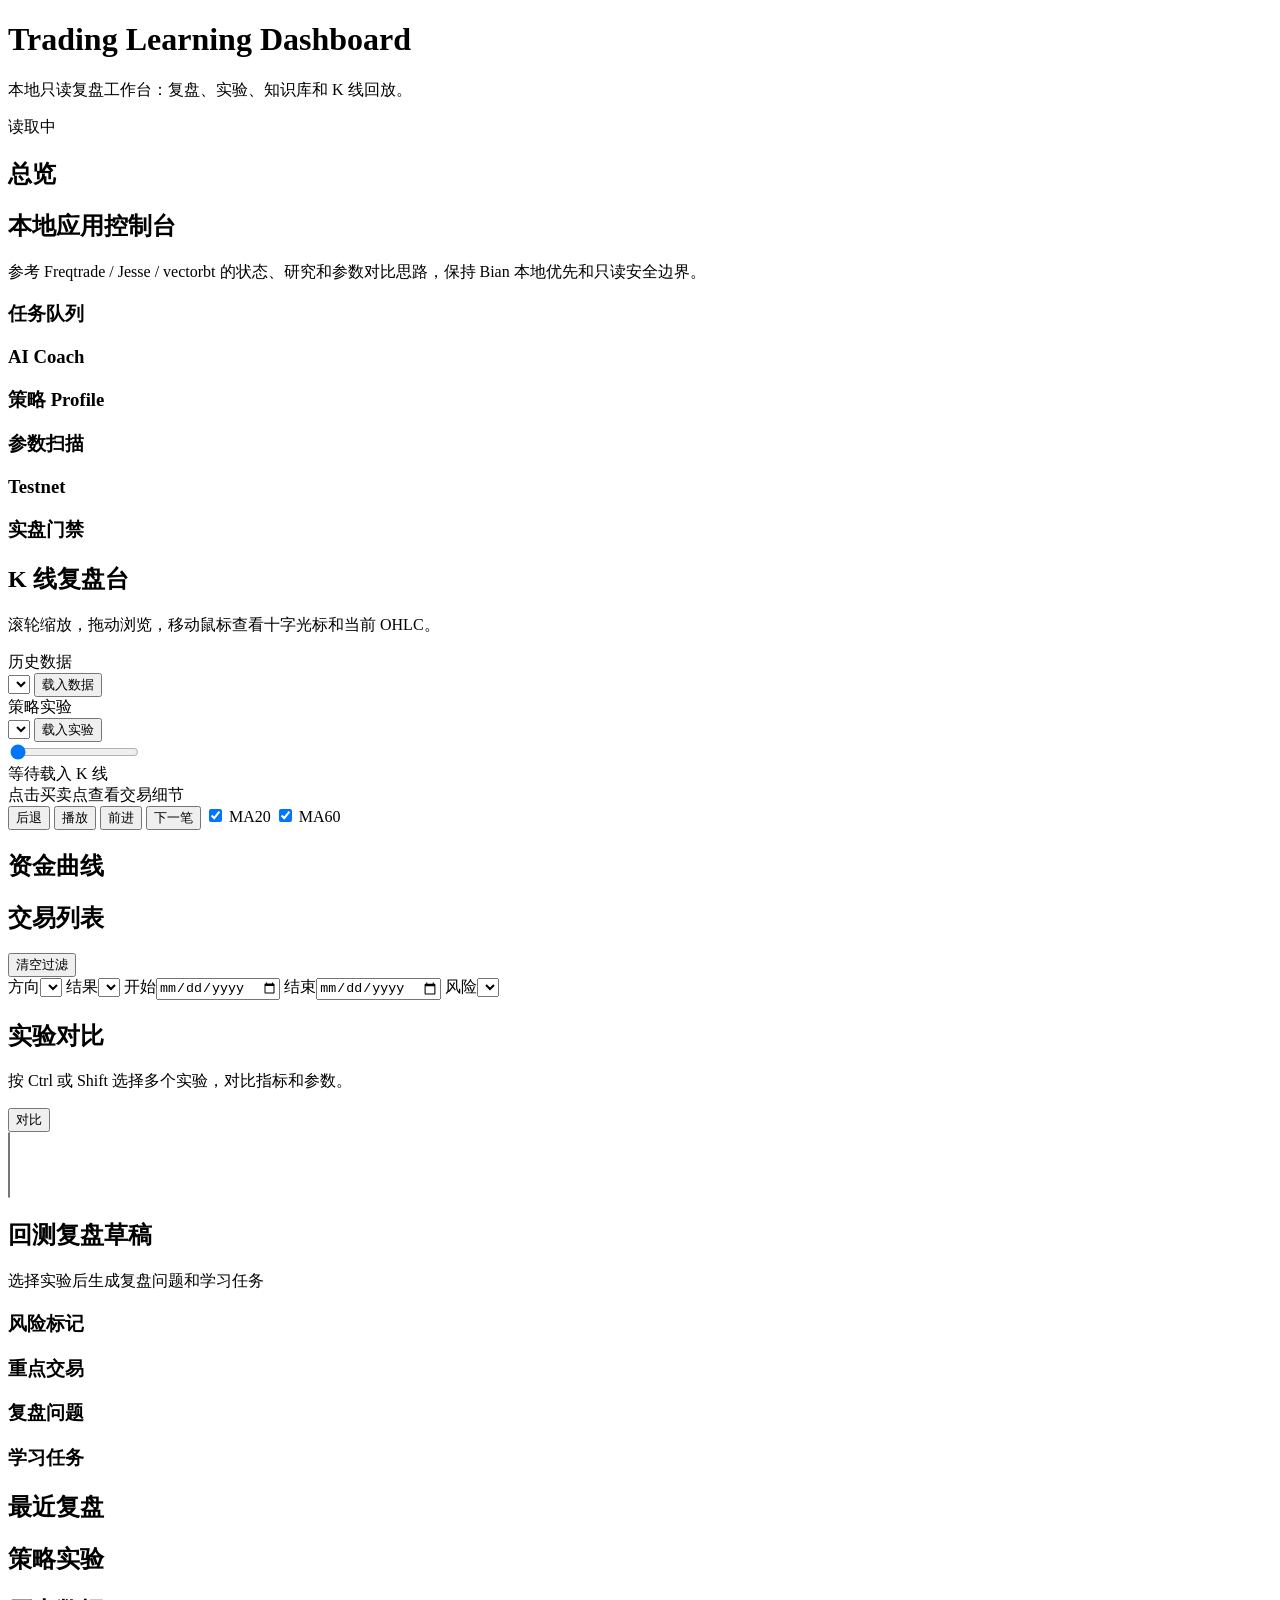
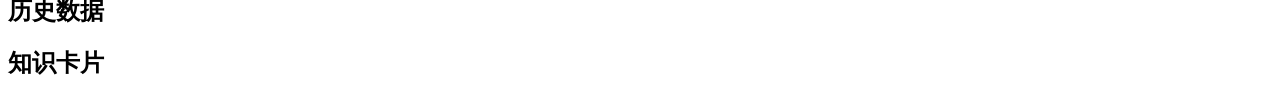
==== src/trading_learning/dashboard/static/index.html @ 960a60dc "feat: add local application console" ====
<!doctype html>
<html lang="zh-CN">
  <head>
    <meta charset="utf-8" />
    <meta name="viewport" content="width=device-width, initial-scale=1" />
    <title>Trading Learning Dashboard</title>
    <link rel="stylesheet" href="/static/styles.css" />
  </head>
  <body>
    <header class="topbar">
      <div>
        <h1>Trading Learning Dashboard</h1>
        <p>&#26412;&#22320;&#21482;&#35835;&#22797;&#30424;&#24037;&#20316;&#21488;&#65306;&#22797;&#30424;&#12289;&#23454;&#39564;&#12289;&#30693;&#35782;&#24211;&#21644; K &#32447;&#22238;&#25918;&#12290;</p>
      </div>
      <div class="status" id="connectionStatus">&#35835;&#21462;&#20013;</div>
    </header>

    <main class="layout">
      <section class="panel overview">
        <h2>&#24635;&#35272;</h2>
        <div class="metrics" id="metrics"></div>
      </section>

      <section class="panel local-console">
        <div class="panel-header">
          <div>
            <h2>&#26412;&#22320;&#24212;&#29992;&#25511;&#21046;&#21488;</h2>
            <p class="hint">&#21442;&#32771; Freqtrade / Jesse / vectorbt &#30340;&#29366;&#24577;&#12289;&#30740;&#31350;&#21644;&#21442;&#25968;&#23545;&#27604;&#24605;&#36335;&#65292;&#20445;&#25345; Bian &#26412;&#22320;&#20248;&#20808;&#21644;&#21482;&#35835;&#23433;&#20840;&#36793;&#30028;&#12290;</p>
          </div>
        </div>
        <div class="metrics console-metrics" id="consoleMetrics"></div>
        <div class="console-grid">
          <section class="console-box">
            <h3>&#20219;&#21153;&#38431;&#21015;</h3>
            <div class="list compact-list" id="taskQueueList"></div>
          </section>
          <section class="console-box">
            <h3>AI Coach</h3>
            <div class="list compact-list" id="coachProposalList"></div>
          </section>
          <section class="console-box">
            <h3>&#31574;&#30053; Profile</h3>
            <div class="list compact-list" id="strategyProfileList"></div>
          </section>
          <section class="console-box">
            <h3>&#21442;&#25968;&#25195;&#25551;</h3>
            <div class="list compact-list" id="sweepList"></div>
          </section>
          <section class="console-box">
            <h3>Testnet</h3>
            <div class="list compact-list" id="testnetOrderList"></div>
          </section>
          <section class="console-box">
            <h3>&#23454;&#30424;&#38376;&#31105;</h3>
            <div id="productionGatePanel" class="info-box"></div>
          </section>
        </div>
      </section>

      <section class="panel replay">
        <div class="panel-header replay-header">
          <div>
            <h2>K &#32447;&#22797;&#30424;&#21488;</h2>
            <p class="hint">&#28378;&#36718;&#32553;&#25918;&#65292;&#25302;&#21160;&#27983;&#35272;&#65292;&#31227;&#21160;&#40736;&#26631;&#26597;&#30475;&#21313;&#23383;&#20809;&#26631;&#21644;&#24403;&#21069; OHLC&#12290;</p>
          </div>
        </div>

        <div class="source-grid">
          <div class="source-control">
            <span>&#21382;&#21490;&#25968;&#25454;</span>
            <div class="controls">
              <select id="datasetSelect"></select>
              <button id="loadDataset" type="button">&#36733;&#20837;&#25968;&#25454;</button>
            </div>
          </div>
          <div class="source-control">
            <span>&#31574;&#30053;&#23454;&#39564;</span>
            <div class="controls">
              <select id="experimentSelect"></select>
              <button id="loadReplay" type="button">&#36733;&#20837;&#23454;&#39564;</button>
            </div>
          </div>
        </div>

        <div class="replay-workspace">
          <div class="chart-stack">
            <div id="klineChart" class="chart-panel"></div>
            <div id="volumeChart" class="volume-panel"></div>
            <div class="timeline-row">
              <input id="replayRange" type="range" min="0" max="0" value="0" />
            </div>
          </div>
          <aside class="inspector">
            <div id="ohlcPanel" class="info-box">&#31561;&#24453;&#36733;&#20837; K &#32447;</div>
            <div id="tradeDetail" class="info-box">&#28857;&#20987;&#20080;&#21334;&#28857;&#26597;&#30475;&#20132;&#26131;&#32454;&#33410;</div>
          </aside>
        </div>

        <div class="replay-toolbar">
          <button id="stepBack" type="button">&#21518;&#36864;</button>
          <button id="playPause" type="button">&#25773;&#25918;</button>
          <button id="stepForward" type="button">&#21069;&#36827;</button>
          <button id="nextTrade" type="button">&#19979;&#19968;&#31508;</button>
          <label><input id="toggleMa20" type="checkbox" checked /> MA20</label>
          <label><input id="toggleMa60" type="checkbox" checked /> MA60</label>
        </div>

        <div id="reportMetrics" class="metrics report-metrics"></div>
        <div class="report-grid">
          <div>
            <h2>&#36164;&#37329;&#26354;&#32447;</h2>
            <div id="equityChart" class="equity-panel"></div>
          </div>
          <div>
            <div class="table-heading">
              <h2>&#20132;&#26131;&#21015;&#34920;</h2>
              <button id="clearTradeFilters" type="button">&#28165;&#31354;&#36807;&#28388;</button>
            </div>
            <div class="trade-filters">
              <label><span>&#26041;&#21521;</span><select id="tradeSideFilter"></select></label>
              <label><span>&#32467;&#26524;</span><select id="tradeResultFilter"></select></label>
              <label><span>&#24320;&#22987;</span><input id="tradeStartFilter" type="date" /></label>
              <label><span>&#32467;&#26463;</span><input id="tradeEndFilter" type="date" /></label>
              <label><span>&#39118;&#38505;</span><select id="tradeRiskFilter"></select></label>
            </div>
            <table id="tradeTable" class="trade-table"></table>
          </div>
        </div>

        <div class="comparison-panel">
          <div class="table-heading">
            <div>
              <h2>&#23454;&#39564;&#23545;&#27604;</h2>
              <p class="hint">&#25353; Ctrl &#25110; Shift &#36873;&#25321;&#22810;&#20010;&#23454;&#39564;&#65292;&#23545;&#27604;&#25351;&#26631;&#21644;&#21442;&#25968;&#12290;</p>
            </div>
            <button id="loadComparison" type="button">&#23545;&#27604;</button>
          </div>
          <select id="comparisonSelect" multiple size="4"></select>
          <table id="comparisonTable" class="comparison-table"></table>
        </div>

        <div class="review-draft">
          <div class="review-heading">
            <div>
              <h2>&#22238;&#27979;&#22797;&#30424;&#33609;&#31295;</h2>
              <p id="experimentReviewStatus" class="hint">&#36873;&#25321;&#23454;&#39564;&#21518;&#29983;&#25104;&#22797;&#30424;&#38382;&#39064;&#21644;&#23398;&#20064;&#20219;&#21153;</p>
            </div>
          </div>
          <div id="reviewSummary" class="review-summary"></div>
          <div class="review-grid">
            <section class="review-box">
              <h3>&#39118;&#38505;&#26631;&#35760;</h3>
              <div id="reviewRiskFlags" class="review-list"></div>
            </section>
            <section class="review-box">
              <h3>&#37325;&#28857;&#20132;&#26131;</h3>
              <div id="reviewFocusTrades" class="review-list"></div>
            </section>
            <section class="review-box">
              <h3>&#22797;&#30424;&#38382;&#39064;</h3>
              <div id="reviewQuestions" class="review-list"></div>
            </section>
            <section class="review-box">
              <h3>&#23398;&#20064;&#20219;&#21153;</h3>
              <div id="reviewLearningTasks" class="review-list"></div>
            </section>
          </div>
        </div>
      </section>

      <section class="panel">
        <h2>&#26368;&#36817;&#22797;&#30424;</h2>
        <div class="list" id="reviewList"></div>
      </section>

      <section class="panel">
        <h2>&#31574;&#30053;&#23454;&#39564;</h2>
        <div class="list" id="experimentList"></div>
      </section>

      <section class="panel knowledge">
        <h2>&#21382;&#21490;&#25968;&#25454;</h2>
        <div class="list" id="datasetList"></div>
      </section>

      <section class="panel knowledge">
        <h2>&#30693;&#35782;&#21345;&#29255;</h2>
        <div class="list" id="knowledgeList"></div>
      </section>
    </main>

    <script src="/static/vendor/lightweight-charts.standalone.production.js"></script>
    <script src="/static/app.js"></script>
  </body>
</html>
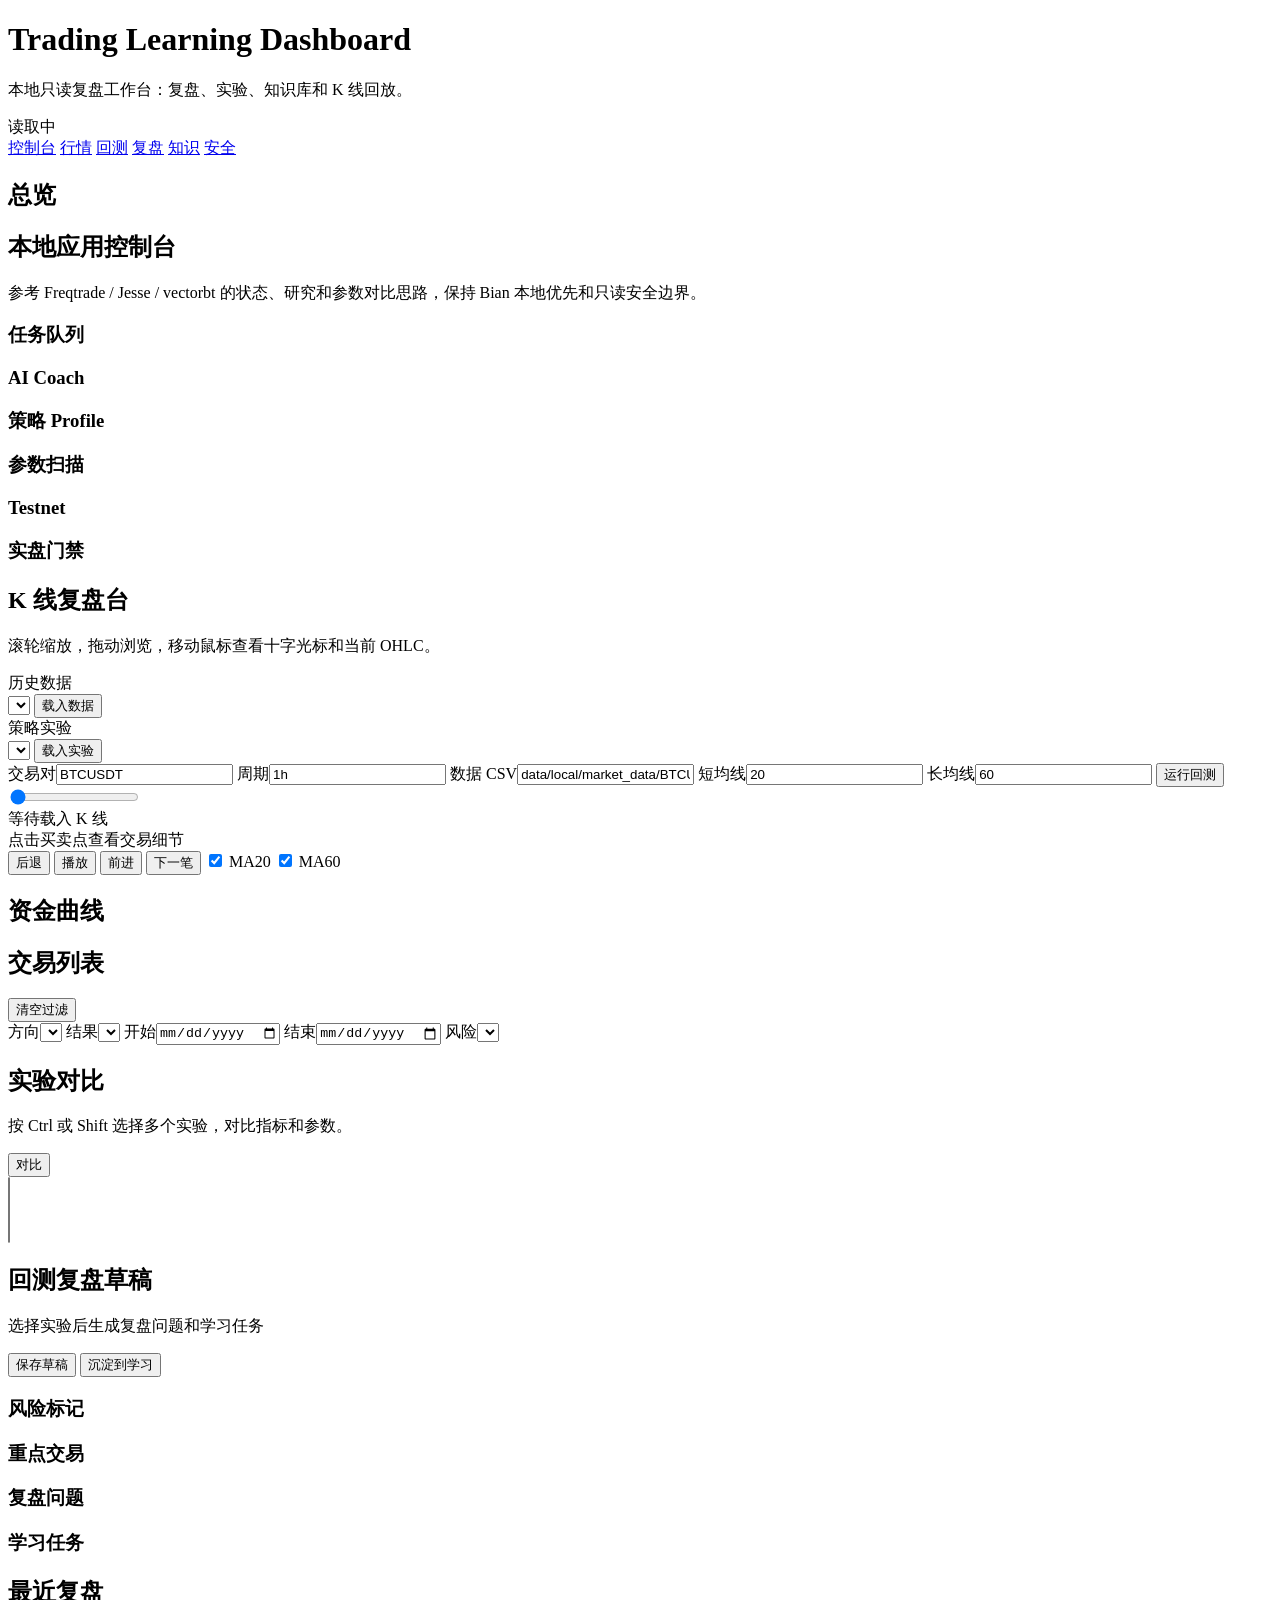
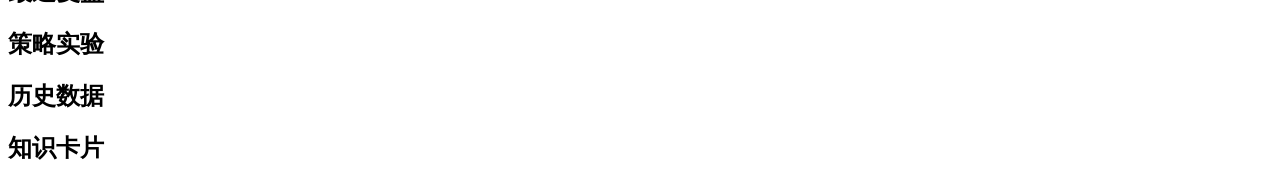
==== commit 60da5ff9: "feat: productize local quant workstation" ====
--- a/src/trading_learning/dashboard/static/index.html
+++ b/src/trading_learning/dashboard/static/index.html
@@ -14,14 +14,23 @@
       </div>
       <div class="status" id="connectionStatus">&#35835;&#21462;&#20013;</div>
     </header>
+    <nav class="app-nav" id="appNav">
+      <a href="#consoleSection">&#25511;&#21046;&#21488;</a>
+      <a href="#dataSection">&#34892;&#24773;</a>
+      <a href="#backtestSection">&#22238;&#27979;</a>
+      <a href="#reviewSection">&#22797;&#30424;</a>
+      <a href="#knowledgeSection">&#30693;&#35782;</a>
+      <a href="#safetySection">&#23433;&#20840;</a>
+    </nav>
 
     <main class="layout">
       <section class="panel overview">
         <h2>&#24635;&#35272;</h2>
         <div class="metrics" id="metrics"></div>
-      </section>
-
-      <section class="panel local-console">
+        <div id="emptyStatePanel" class="empty-state"></div>
+      </section>
+
+      <section class="panel local-console" id="consoleSection">
         <div class="panel-header">
           <div>
             <h2>&#26412;&#22320;&#24212;&#29992;&#25511;&#21046;&#21488;</h2>
@@ -29,8 +38,10 @@
           </div>
         </div>
         <div class="metrics console-metrics" id="consoleMetrics"></div>
+        <div id="workspaceStatus" class="info-box"></div>
+        <div id="dailyCoachPlan" class="info-box"></div>
         <div class="console-grid">
-          <section class="console-box">
+          <section class="console-box" id="safetySection">
             <h3>&#20219;&#21153;&#38431;&#21015;</h3>
             <div class="list compact-list" id="taskQueueList"></div>
           </section>
@@ -57,7 +68,7 @@
         </div>
       </section>
 
-      <section class="panel replay">
+      <section class="panel replay" id="backtestSection">
         <div class="panel-header replay-header">
           <div>
             <h2>K &#32447;&#22797;&#30424;&#21488;</h2>
@@ -65,7 +76,7 @@
           </div>
         </div>
 
-        <div class="source-grid">
+        <div class="source-grid" id="dataSection">
           <div class="source-control">
             <span>&#21382;&#21490;&#25968;&#25454;</span>
             <div class="controls">
@@ -81,6 +92,16 @@
             </div>
           </div>
         </div>
+
+        <form id="backtestForm" class="backtest-form">
+          <label><span>&#20132;&#26131;&#23545;</span><input id="backtestSymbol" value="BTCUSDT" /></label>
+          <label><span>&#21608;&#26399;</span><input id="backtestInterval" value="1h" /></label>
+          <label><span>&#25968;&#25454; CSV</span><input id="backtestCsv" value="data/local/market_data/BTCUSDT/BTCUSDT-1h.csv" /></label>
+          <label><span>&#30701;&#22343;&#32447;</span><input id="backtestShort" type="number" value="20" min="1" /></label>
+          <label><span>&#38271;&#22343;&#32447;</span><input id="backtestLong" type="number" value="60" min="2" /></label>
+          <button id="runBacktestAction" type="submit">&#36816;&#34892;&#22238;&#27979;</button>
+          <div id="backtestActionStatus" class="action-status"></div>
+        </form>
 
         <div class="replay-workspace">
           <div class="chart-stack">
@@ -145,6 +166,10 @@
               <h2>&#22238;&#27979;&#22797;&#30424;&#33609;&#31295;</h2>
               <p id="experimentReviewStatus" class="hint">&#36873;&#25321;&#23454;&#39564;&#21518;&#29983;&#25104;&#22797;&#30424;&#38382;&#39064;&#21644;&#23398;&#20064;&#20219;&#21153;</p>
             </div>
+            <div class="controls">
+              <button id="saveReviewDraftAction" type="button">&#20445;&#23384;&#33609;&#31295;</button>
+              <button id="commitReviewAction" type="button">&#27785;&#28096;&#21040;&#23398;&#20064;</button>
+            </div>
           </div>
           <div id="reviewSummary" class="review-summary"></div>
           <div class="review-grid">
@@ -168,7 +193,7 @@
         </div>
       </section>
 
-      <section class="panel">
+      <section class="panel" id="reviewSection">
         <h2>&#26368;&#36817;&#22797;&#30424;</h2>
         <div class="list" id="reviewList"></div>
       </section>
@@ -178,7 +203,7 @@
         <div class="list" id="experimentList"></div>
       </section>
 
-      <section class="panel knowledge">
+      <section class="panel knowledge" id="knowledgeSection">
         <h2>&#21382;&#21490;&#25968;&#25454;</h2>
         <div class="list" id="datasetList"></div>
       </section>
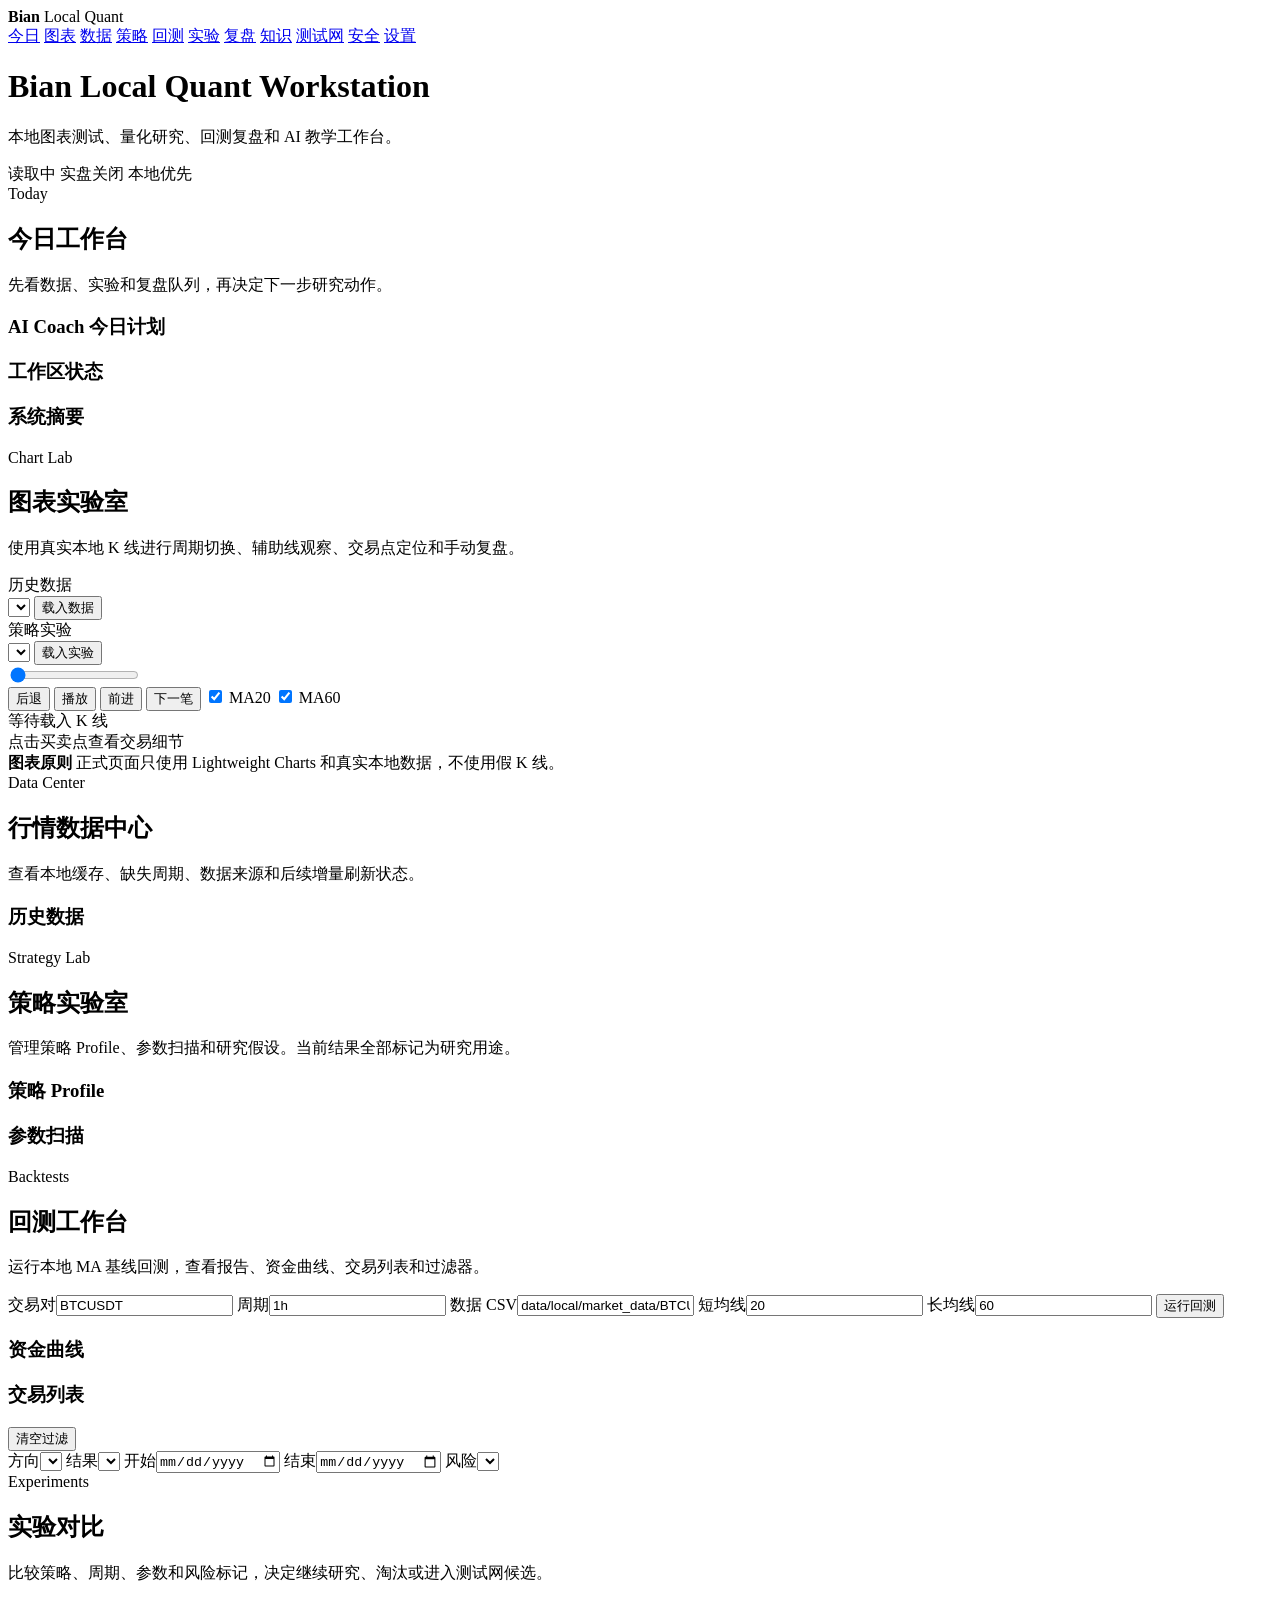
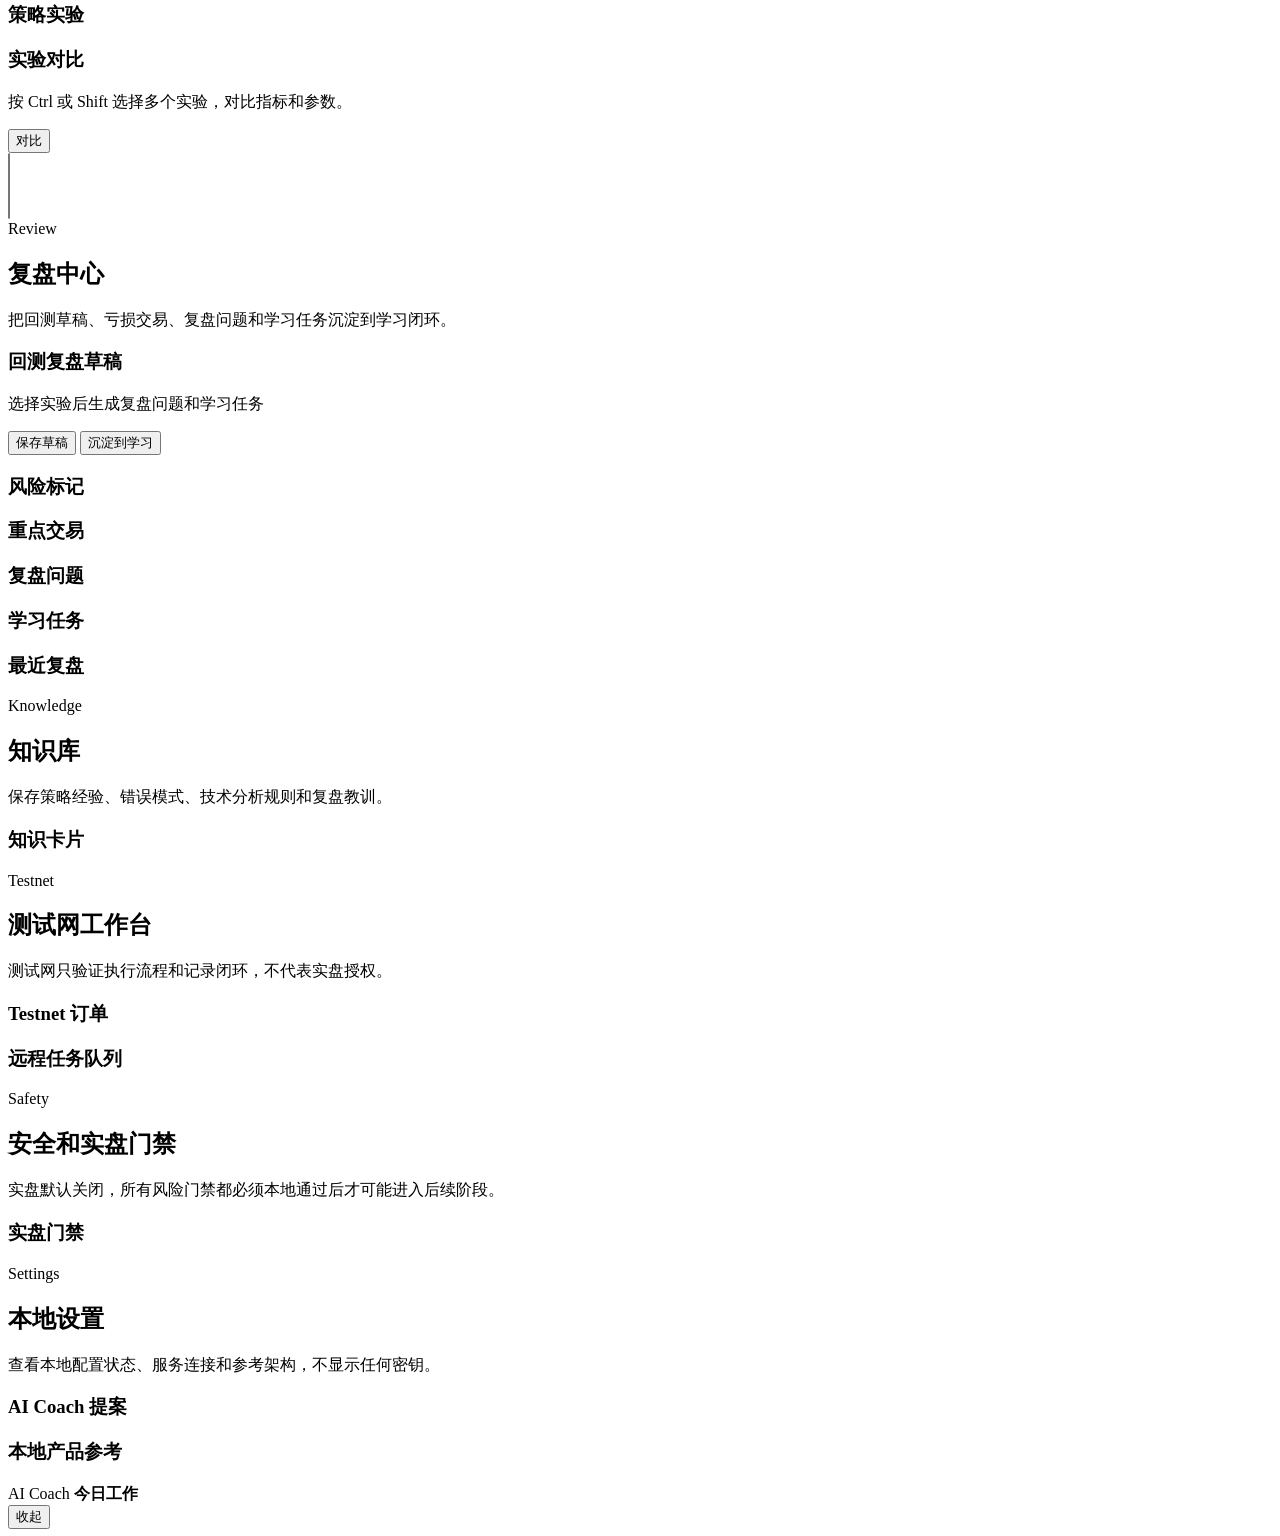
==== commit 90bd5dfd: "feat: add local quant workstation shell" ====
--- a/src/trading_learning/dashboard/static/index.html
+++ b/src/trading_learning/dashboard/static/index.html
@@ -3,216 +3,347 @@
   <head>
     <meta charset="utf-8" />
     <meta name="viewport" content="width=device-width, initial-scale=1" />
-    <title>Trading Learning Dashboard</title>
+    <title>Bian Local Quant Workstation</title>
     <link rel="stylesheet" href="/static/styles.css" />
   </head>
   <body>
-    <header class="topbar">
-      <div>
-        <h1>Trading Learning Dashboard</h1>
-        <p>&#26412;&#22320;&#21482;&#35835;&#22797;&#30424;&#24037;&#20316;&#21488;&#65306;&#22797;&#30424;&#12289;&#23454;&#39564;&#12289;&#30693;&#35782;&#24211;&#21644; K &#32447;&#22238;&#25918;&#12290;</p>
+    <div class="workstation-shell" id="workstationShell">
+      <aside class="side-rail" id="appNav" aria-label="主导航">
+        <div class="rail-brand">
+          <strong>Bian</strong>
+          <span>Local Quant</span>
+        </div>
+        <a href="#today" data-route="today">今日</a>
+        <a href="#chart" data-route="chart">图表</a>
+        <a href="#data" data-route="data">数据</a>
+        <a href="#strategy" data-route="strategy">策略</a>
+        <a href="#backtests" data-route="backtests">回测</a>
+        <a href="#experiments" data-route="experiments">实验</a>
+        <a href="#review" data-route="review">复盘</a>
+        <a href="#knowledge" data-route="knowledge">知识</a>
+        <a href="#testnet" data-route="testnet">测试网</a>
+        <a href="#safety" data-route="safety">安全</a>
+        <a href="#settings" data-route="settings">设置</a>
+      </aside>
+
+      <div class="app-frame">
+        <header class="topbar">
+          <div>
+            <h1>Bian Local Quant Workstation</h1>
+            <p>本地图表测试、量化研究、回测复盘和 AI 教学工作台。</p>
+          </div>
+          <div class="top-status">
+            <span id="connectionStatus" class="status-pill">读取中</span>
+            <span id="topSafetyStatus" class="status-pill danger">实盘关闭</span>
+            <span class="status-pill">本地优先</span>
+          </div>
+        </header>
+
+        <main class="workspace">
+          <section class="workspace-page today-page" id="pageToday" data-page="today">
+            <div class="page-heading">
+              <div>
+                <span class="eyebrow">Today</span>
+                <h2>今日工作台</h2>
+                <p>先看数据、实验和复盘队列，再决定下一步研究动作。</p>
+              </div>
+            </div>
+            <div class="metrics" id="metrics"></div>
+            <div id="emptyStatePanel" class="empty-state"></div>
+            <div class="today-grid">
+              <section class="panel">
+                <h3>AI Coach 今日计划</h3>
+                <div id="dailyCoachPlan" class="info-box"></div>
+              </section>
+              <section class="panel">
+                <h3>工作区状态</h3>
+                <div id="workspaceStatus" class="info-box"></div>
+              </section>
+              <section class="panel">
+                <h3>系统摘要</h3>
+                <div class="metrics console-metrics" id="consoleMetrics"></div>
+              </section>
+            </div>
+          </section>
+
+          <section class="workspace-page chart-page" id="pageChart" data-page="chart">
+            <div class="page-heading">
+              <div>
+                <span class="eyebrow">Chart Lab</span>
+                <h2>图表实验室</h2>
+                <p>使用真实本地 K 线进行周期切换、辅助线观察、交易点定位和手动复盘。</p>
+              </div>
+            </div>
+            <div class="source-grid" id="dataSection">
+              <div class="source-control">
+                <span>历史数据</span>
+                <div class="controls">
+                  <select id="datasetSelect"></select>
+                  <button id="loadDataset" type="button">载入数据</button>
+                </div>
+              </div>
+              <div class="source-control">
+                <span>策略实验</span>
+                <div class="controls">
+                  <select id="experimentSelect"></select>
+                  <button id="loadReplay" type="button">载入实验</button>
+                </div>
+              </div>
+            </div>
+            <div class="chart-lab-layout">
+              <div class="chart-stack">
+                <div id="klineChart" class="chart-panel"></div>
+                <div id="volumeChart" class="volume-panel"></div>
+                <div class="timeline-row">
+                  <input id="replayRange" type="range" min="0" max="0" value="0" />
+                </div>
+                <div class="replay-toolbar">
+                  <button id="stepBack" type="button">后退</button>
+                  <button id="playPause" type="button">播放</button>
+                  <button id="stepForward" type="button">前进</button>
+                  <button id="nextTrade" type="button">下一笔</button>
+                  <label><input id="toggleMa20" type="checkbox" checked /> MA20</label>
+                  <label><input id="toggleMa60" type="checkbox" checked /> MA60</label>
+                </div>
+              </div>
+              <aside class="inspector">
+                <div id="ohlcPanel" class="info-box">等待载入 K 线</div>
+                <div id="tradeDetail" class="info-box">点击买卖点查看交易细节</div>
+                <div class="info-box">
+                  <strong>图表原则</strong>
+                  <span>正式页面只使用 Lightweight Charts 和真实本地数据，不使用假 K 线。</span>
+                </div>
+              </aside>
+            </div>
+          </section>
+
+          <section class="workspace-page data-page" id="pageData" data-page="data">
+            <div class="page-heading">
+              <div>
+                <span class="eyebrow">Data Center</span>
+                <h2>行情数据中心</h2>
+                <p>查看本地缓存、缺失周期、数据来源和后续增量刷新状态。</p>
+              </div>
+            </div>
+            <section class="panel">
+              <h3>历史数据</h3>
+              <div class="list" id="datasetList"></div>
+            </section>
+          </section>
+
+          <section class="workspace-page strategy-page" id="pageStrategy" data-page="strategy">
+            <div class="page-heading">
+              <div>
+                <span class="eyebrow">Strategy Lab</span>
+                <h2>策略实验室</h2>
+                <p>管理策略 Profile、参数扫描和研究假设。当前结果全部标记为研究用途。</p>
+              </div>
+            </div>
+            <div class="split-grid">
+              <section class="panel">
+                <h3>策略 Profile</h3>
+                <div class="list compact-list" id="strategyProfileList"></div>
+              </section>
+              <section class="panel">
+                <h3>参数扫描</h3>
+                <div class="list compact-list" id="sweepList"></div>
+              </section>
+            </div>
+          </section>
+
+          <section class="workspace-page backtests-page" id="pageBacktests" data-page="backtests">
+            <div class="page-heading">
+              <div>
+                <span class="eyebrow">Backtests</span>
+                <h2>回测工作台</h2>
+                <p>运行本地 MA 基线回测，查看报告、资金曲线、交易列表和过滤器。</p>
+              </div>
+            </div>
+            <form id="backtestForm" class="backtest-form">
+              <label><span>交易对</span><input id="backtestSymbol" value="BTCUSDT" /></label>
+              <label><span>周期</span><input id="backtestInterval" value="1h" /></label>
+              <label><span>数据 CSV</span><input id="backtestCsv" value="data/local/market_data/BTCUSDT/BTCUSDT-1h.csv" /></label>
+              <label><span>短均线</span><input id="backtestShort" type="number" value="20" min="1" /></label>
+              <label><span>长均线</span><input id="backtestLong" type="number" value="60" min="2" /></label>
+              <button id="runBacktestAction" type="submit">运行回测</button>
+              <div id="backtestActionStatus" class="action-status"></div>
+            </form>
+            <div id="reportMetrics" class="metrics report-metrics"></div>
+            <div class="report-grid">
+              <div class="panel">
+                <h3>资金曲线</h3>
+                <div id="equityChart" class="equity-panel"></div>
+              </div>
+              <div class="panel">
+                <div class="table-heading">
+                  <h3>交易列表</h3>
+                  <button id="clearTradeFilters" type="button">清空过滤</button>
+                </div>
+                <div class="trade-filters">
+                  <label><span>方向</span><select id="tradeSideFilter"></select></label>
+                  <label><span>结果</span><select id="tradeResultFilter"></select></label>
+                  <label><span>开始</span><input id="tradeStartFilter" type="date" /></label>
+                  <label><span>结束</span><input id="tradeEndFilter" type="date" /></label>
+                  <label><span>风险</span><select id="tradeRiskFilter"></select></label>
+                </div>
+                <table id="tradeTable" class="trade-table"></table>
+              </div>
+            </div>
+          </section>
+
+          <section class="workspace-page experiments-page" id="pageExperiments" data-page="experiments">
+            <div class="page-heading">
+              <div>
+                <span class="eyebrow">Experiments</span>
+                <h2>实验对比</h2>
+                <p>比较策略、周期、参数和风险标记，决定继续研究、淘汰或进入测试网候选。</p>
+              </div>
+            </div>
+            <div class="split-grid">
+              <section class="panel">
+                <h3>策略实验</h3>
+                <div class="list" id="experimentList"></div>
+              </section>
+              <section class="panel comparison-panel">
+                <div class="table-heading">
+                  <div>
+                    <h3>实验对比</h3>
+                    <p class="hint">按 Ctrl 或 Shift 选择多个实验，对比指标和参数。</p>
+                  </div>
+                  <button id="loadComparison" type="button">对比</button>
+                </div>
+                <select id="comparisonSelect" multiple size="4"></select>
+                <table id="comparisonTable" class="comparison-table"></table>
+              </section>
+            </div>
+          </section>
+
+          <section class="workspace-page review-page" id="pageReview" data-page="review">
+            <div class="page-heading">
+              <div>
+                <span class="eyebrow">Review</span>
+                <h2>复盘中心</h2>
+                <p>把回测草稿、亏损交易、复盘问题和学习任务沉淀到学习闭环。</p>
+              </div>
+            </div>
+            <section class="panel review-draft">
+              <div class="review-heading">
+                <div>
+                  <h3>回测复盘草稿</h3>
+                  <p id="experimentReviewStatus" class="hint">选择实验后生成复盘问题和学习任务</p>
+                </div>
+                <div class="controls">
+                  <button id="saveReviewDraftAction" type="button">保存草稿</button>
+                  <button id="commitReviewAction" type="button">沉淀到学习</button>
+                </div>
+              </div>
+              <div id="reviewSummary" class="review-summary"></div>
+              <div class="review-grid">
+                <section class="review-box">
+                  <h3>风险标记</h3>
+                  <div id="reviewRiskFlags" class="review-list"></div>
+                </section>
+                <section class="review-box">
+                  <h3>重点交易</h3>
+                  <div id="reviewFocusTrades" class="review-list"></div>
+                </section>
+                <section class="review-box">
+                  <h3>复盘问题</h3>
+                  <div id="reviewQuestions" class="review-list"></div>
+                </section>
+                <section class="review-box">
+                  <h3>学习任务</h3>
+                  <div id="reviewLearningTasks" class="review-list"></div>
+                </section>
+              </div>
+            </section>
+            <section class="panel">
+              <h3>最近复盘</h3>
+              <div class="list" id="reviewList"></div>
+            </section>
+          </section>
+
+          <section class="workspace-page knowledge-page" id="pageKnowledge" data-page="knowledge">
+            <div class="page-heading">
+              <div>
+                <span class="eyebrow">Knowledge</span>
+                <h2>知识库</h2>
+                <p>保存策略经验、错误模式、技术分析规则和复盘教训。</p>
+              </div>
+            </div>
+            <section class="panel">
+              <h3>知识卡片</h3>
+              <div class="list" id="knowledgeList"></div>
+            </section>
+          </section>
+
+          <section class="workspace-page testnet-page" id="pageTestnet" data-page="testnet">
+            <div class="page-heading">
+              <div>
+                <span class="eyebrow">Testnet</span>
+                <h2>测试网工作台</h2>
+                <p>测试网只验证执行流程和记录闭环，不代表实盘授权。</p>
+              </div>
+            </div>
+            <div class="split-grid">
+              <section class="panel">
+                <h3>Testnet 订单</h3>
+                <div class="list compact-list" id="testnetOrderList"></div>
+              </section>
+              <section class="panel">
+                <h3>远程任务队列</h3>
+                <div class="list compact-list" id="taskQueueList"></div>
+              </section>
+            </div>
+          </section>
+
+          <section class="workspace-page safety-page" id="pageSafety" data-page="safety">
+            <div class="page-heading">
+              <div>
+                <span class="eyebrow">Safety</span>
+                <h2>安全和实盘门禁</h2>
+                <p>实盘默认关闭，所有风险门禁都必须本地通过后才可能进入后续阶段。</p>
+              </div>
+            </div>
+            <section class="panel" id="safetySection">
+              <h3>实盘门禁</h3>
+              <div id="productionGatePanel" class="info-box"></div>
+            </section>
+          </section>
+
+          <section class="workspace-page settings-page" id="pageSettings" data-page="settings">
+            <div class="page-heading">
+              <div>
+                <span class="eyebrow">Settings</span>
+                <h2>本地设置</h2>
+                <p>查看本地配置状态、服务连接和参考架构，不显示任何密钥。</p>
+              </div>
+            </div>
+            <div class="split-grid">
+              <section class="panel">
+                <h3>AI Coach 提案</h3>
+                <div class="list compact-list" id="coachProposalList"></div>
+              </section>
+              <section class="panel">
+                <h3>本地产品参考</h3>
+                <div class="list compact-list" id="referenceList"></div>
+              </section>
+            </div>
+          </section>
+        </main>
       </div>
-      <div class="status" id="connectionStatus">&#35835;&#21462;&#20013;</div>
-    </header>
-    <nav class="app-nav" id="appNav">
-      <a href="#consoleSection">&#25511;&#21046;&#21488;</a>
-      <a href="#dataSection">&#34892;&#24773;</a>
-      <a href="#backtestSection">&#22238;&#27979;</a>
-      <a href="#reviewSection">&#22797;&#30424;</a>
-      <a href="#knowledgeSection">&#30693;&#35782;</a>
-      <a href="#safetySection">&#23433;&#20840;</a>
-    </nav>
-
-    <main class="layout">
-      <section class="panel overview">
-        <h2>&#24635;&#35272;</h2>
-        <div class="metrics" id="metrics"></div>
-        <div id="emptyStatePanel" class="empty-state"></div>
-      </section>
-
-      <section class="panel local-console" id="consoleSection">
-        <div class="panel-header">
+
+      <aside class="coach-panel" id="coachPanel">
+        <div class="coach-header">
           <div>
-            <h2>&#26412;&#22320;&#24212;&#29992;&#25511;&#21046;&#21488;</h2>
-            <p class="hint">&#21442;&#32771; Freqtrade / Jesse / vectorbt &#30340;&#29366;&#24577;&#12289;&#30740;&#31350;&#21644;&#21442;&#25968;&#23545;&#27604;&#24605;&#36335;&#65292;&#20445;&#25345; Bian &#26412;&#22320;&#20248;&#20808;&#21644;&#21482;&#35835;&#23433;&#20840;&#36793;&#30028;&#12290;</p>
+            <span>AI Coach</span>
+            <strong id="coachTitle">今日工作</strong>
           </div>
+          <button id="coachToggle" type="button" aria-expanded="true">收起</button>
         </div>
-        <div class="metrics console-metrics" id="consoleMetrics"></div>
-        <div id="workspaceStatus" class="info-box"></div>
-        <div id="dailyCoachPlan" class="info-box"></div>
-        <div class="console-grid">
-          <section class="console-box" id="safetySection">
-            <h3>&#20219;&#21153;&#38431;&#21015;</h3>
-            <div class="list compact-list" id="taskQueueList"></div>
-          </section>
-          <section class="console-box">
-            <h3>AI Coach</h3>
-            <div class="list compact-list" id="coachProposalList"></div>
-          </section>
-          <section class="console-box">
-            <h3>&#31574;&#30053; Profile</h3>
-            <div class="list compact-list" id="strategyProfileList"></div>
-          </section>
-          <section class="console-box">
-            <h3>&#21442;&#25968;&#25195;&#25551;</h3>
-            <div class="list compact-list" id="sweepList"></div>
-          </section>
-          <section class="console-box">
-            <h3>Testnet</h3>
-            <div class="list compact-list" id="testnetOrderList"></div>
-          </section>
-          <section class="console-box">
-            <h3>&#23454;&#30424;&#38376;&#31105;</h3>
-            <div id="productionGatePanel" class="info-box"></div>
-          </section>
-        </div>
-      </section>
-
-      <section class="panel replay" id="backtestSection">
-        <div class="panel-header replay-header">
-          <div>
-            <h2>K &#32447;&#22797;&#30424;&#21488;</h2>
-            <p class="hint">&#28378;&#36718;&#32553;&#25918;&#65292;&#25302;&#21160;&#27983;&#35272;&#65292;&#31227;&#21160;&#40736;&#26631;&#26597;&#30475;&#21313;&#23383;&#20809;&#26631;&#21644;&#24403;&#21069; OHLC&#12290;</p>
-          </div>
-        </div>
-
-        <div class="source-grid" id="dataSection">
-          <div class="source-control">
-            <span>&#21382;&#21490;&#25968;&#25454;</span>
-            <div class="controls">
-              <select id="datasetSelect"></select>
-              <button id="loadDataset" type="button">&#36733;&#20837;&#25968;&#25454;</button>
-            </div>
-          </div>
-          <div class="source-control">
-            <span>&#31574;&#30053;&#23454;&#39564;</span>
-            <div class="controls">
-              <select id="experimentSelect"></select>
-              <button id="loadReplay" type="button">&#36733;&#20837;&#23454;&#39564;</button>
-            </div>
-          </div>
-        </div>
-
-        <form id="backtestForm" class="backtest-form">
-          <label><span>&#20132;&#26131;&#23545;</span><input id="backtestSymbol" value="BTCUSDT" /></label>
-          <label><span>&#21608;&#26399;</span><input id="backtestInterval" value="1h" /></label>
-          <label><span>&#25968;&#25454; CSV</span><input id="backtestCsv" value="data/local/market_data/BTCUSDT/BTCUSDT-1h.csv" /></label>
-          <label><span>&#30701;&#22343;&#32447;</span><input id="backtestShort" type="number" value="20" min="1" /></label>
-          <label><span>&#38271;&#22343;&#32447;</span><input id="backtestLong" type="number" value="60" min="2" /></label>
-          <button id="runBacktestAction" type="submit">&#36816;&#34892;&#22238;&#27979;</button>
-          <div id="backtestActionStatus" class="action-status"></div>
-        </form>
-
-        <div class="replay-workspace">
-          <div class="chart-stack">
-            <div id="klineChart" class="chart-panel"></div>
-            <div id="volumeChart" class="volume-panel"></div>
-            <div class="timeline-row">
-              <input id="replayRange" type="range" min="0" max="0" value="0" />
-            </div>
-          </div>
-          <aside class="inspector">
-            <div id="ohlcPanel" class="info-box">&#31561;&#24453;&#36733;&#20837; K &#32447;</div>
-            <div id="tradeDetail" class="info-box">&#28857;&#20987;&#20080;&#21334;&#28857;&#26597;&#30475;&#20132;&#26131;&#32454;&#33410;</div>
-          </aside>
-        </div>
-
-        <div class="replay-toolbar">
-          <button id="stepBack" type="button">&#21518;&#36864;</button>
-          <button id="playPause" type="button">&#25773;&#25918;</button>
-          <button id="stepForward" type="button">&#21069;&#36827;</button>
-          <button id="nextTrade" type="button">&#19979;&#19968;&#31508;</button>
-          <label><input id="toggleMa20" type="checkbox" checked /> MA20</label>
-          <label><input id="toggleMa60" type="checkbox" checked /> MA60</label>
-        </div>
-
-        <div id="reportMetrics" class="metrics report-metrics"></div>
-        <div class="report-grid">
-          <div>
-            <h2>&#36164;&#37329;&#26354;&#32447;</h2>
-            <div id="equityChart" class="equity-panel"></div>
-          </div>
-          <div>
-            <div class="table-heading">
-              <h2>&#20132;&#26131;&#21015;&#34920;</h2>
-              <button id="clearTradeFilters" type="button">&#28165;&#31354;&#36807;&#28388;</button>
-            </div>
-            <div class="trade-filters">
-              <label><span>&#26041;&#21521;</span><select id="tradeSideFilter"></select></label>
-              <label><span>&#32467;&#26524;</span><select id="tradeResultFilter"></select></label>
-              <label><span>&#24320;&#22987;</span><input id="tradeStartFilter" type="date" /></label>
-              <label><span>&#32467;&#26463;</span><input id="tradeEndFilter" type="date" /></label>
-              <label><span>&#39118;&#38505;</span><select id="tradeRiskFilter"></select></label>
-            </div>
-            <table id="tradeTable" class="trade-table"></table>
-          </div>
-        </div>
-
-        <div class="comparison-panel">
-          <div class="table-heading">
-            <div>
-              <h2>&#23454;&#39564;&#23545;&#27604;</h2>
-              <p class="hint">&#25353; Ctrl &#25110; Shift &#36873;&#25321;&#22810;&#20010;&#23454;&#39564;&#65292;&#23545;&#27604;&#25351;&#26631;&#21644;&#21442;&#25968;&#12290;</p>
-            </div>
-            <button id="loadComparison" type="button">&#23545;&#27604;</button>
-          </div>
-          <select id="comparisonSelect" multiple size="4"></select>
-          <table id="comparisonTable" class="comparison-table"></table>
-        </div>
-
-        <div class="review-draft">
-          <div class="review-heading">
-            <div>
-              <h2>&#22238;&#27979;&#22797;&#30424;&#33609;&#31295;</h2>
-              <p id="experimentReviewStatus" class="hint">&#36873;&#25321;&#23454;&#39564;&#21518;&#29983;&#25104;&#22797;&#30424;&#38382;&#39064;&#21644;&#23398;&#20064;&#20219;&#21153;</p>
-            </div>
-            <div class="controls">
-              <button id="saveReviewDraftAction" type="button">&#20445;&#23384;&#33609;&#31295;</button>
-              <button id="commitReviewAction" type="button">&#27785;&#28096;&#21040;&#23398;&#20064;</button>
-            </div>
-          </div>
-          <div id="reviewSummary" class="review-summary"></div>
-          <div class="review-grid">
-            <section class="review-box">
-              <h3>&#39118;&#38505;&#26631;&#35760;</h3>
-              <div id="reviewRiskFlags" class="review-list"></div>
-            </section>
-            <section class="review-box">
-              <h3>&#37325;&#28857;&#20132;&#26131;</h3>
-              <div id="reviewFocusTrades" class="review-list"></div>
-            </section>
-            <section class="review-box">
-              <h3>&#22797;&#30424;&#38382;&#39064;</h3>
-              <div id="reviewQuestions" class="review-list"></div>
-            </section>
-            <section class="review-box">
-              <h3>&#23398;&#20064;&#20219;&#21153;</h3>
-              <div id="reviewLearningTasks" class="review-list"></div>
-            </section>
-          </div>
-        </div>
-      </section>
-
-      <section class="panel" id="reviewSection">
-        <h2>&#26368;&#36817;&#22797;&#30424;</h2>
-        <div class="list" id="reviewList"></div>
-      </section>
-
-      <section class="panel">
-        <h2>&#31574;&#30053;&#23454;&#39564;</h2>
-        <div class="list" id="experimentList"></div>
-      </section>
-
-      <section class="panel knowledge" id="knowledgeSection">
-        <h2>&#21382;&#21490;&#25968;&#25454;</h2>
-        <div class="list" id="datasetList"></div>
-      </section>
-
-      <section class="panel knowledge">
-        <h2>&#30693;&#35782;&#21345;&#29255;</h2>
-        <div class="list" id="knowledgeList"></div>
-      </section>
-    </main>
+        <div class="coach-body" id="coachBody"></div>
+      </aside>
+    </div>
 
     <script src="/static/vendor/lightweight-charts.standalone.production.js"></script>
     <script src="/static/app.js"></script>
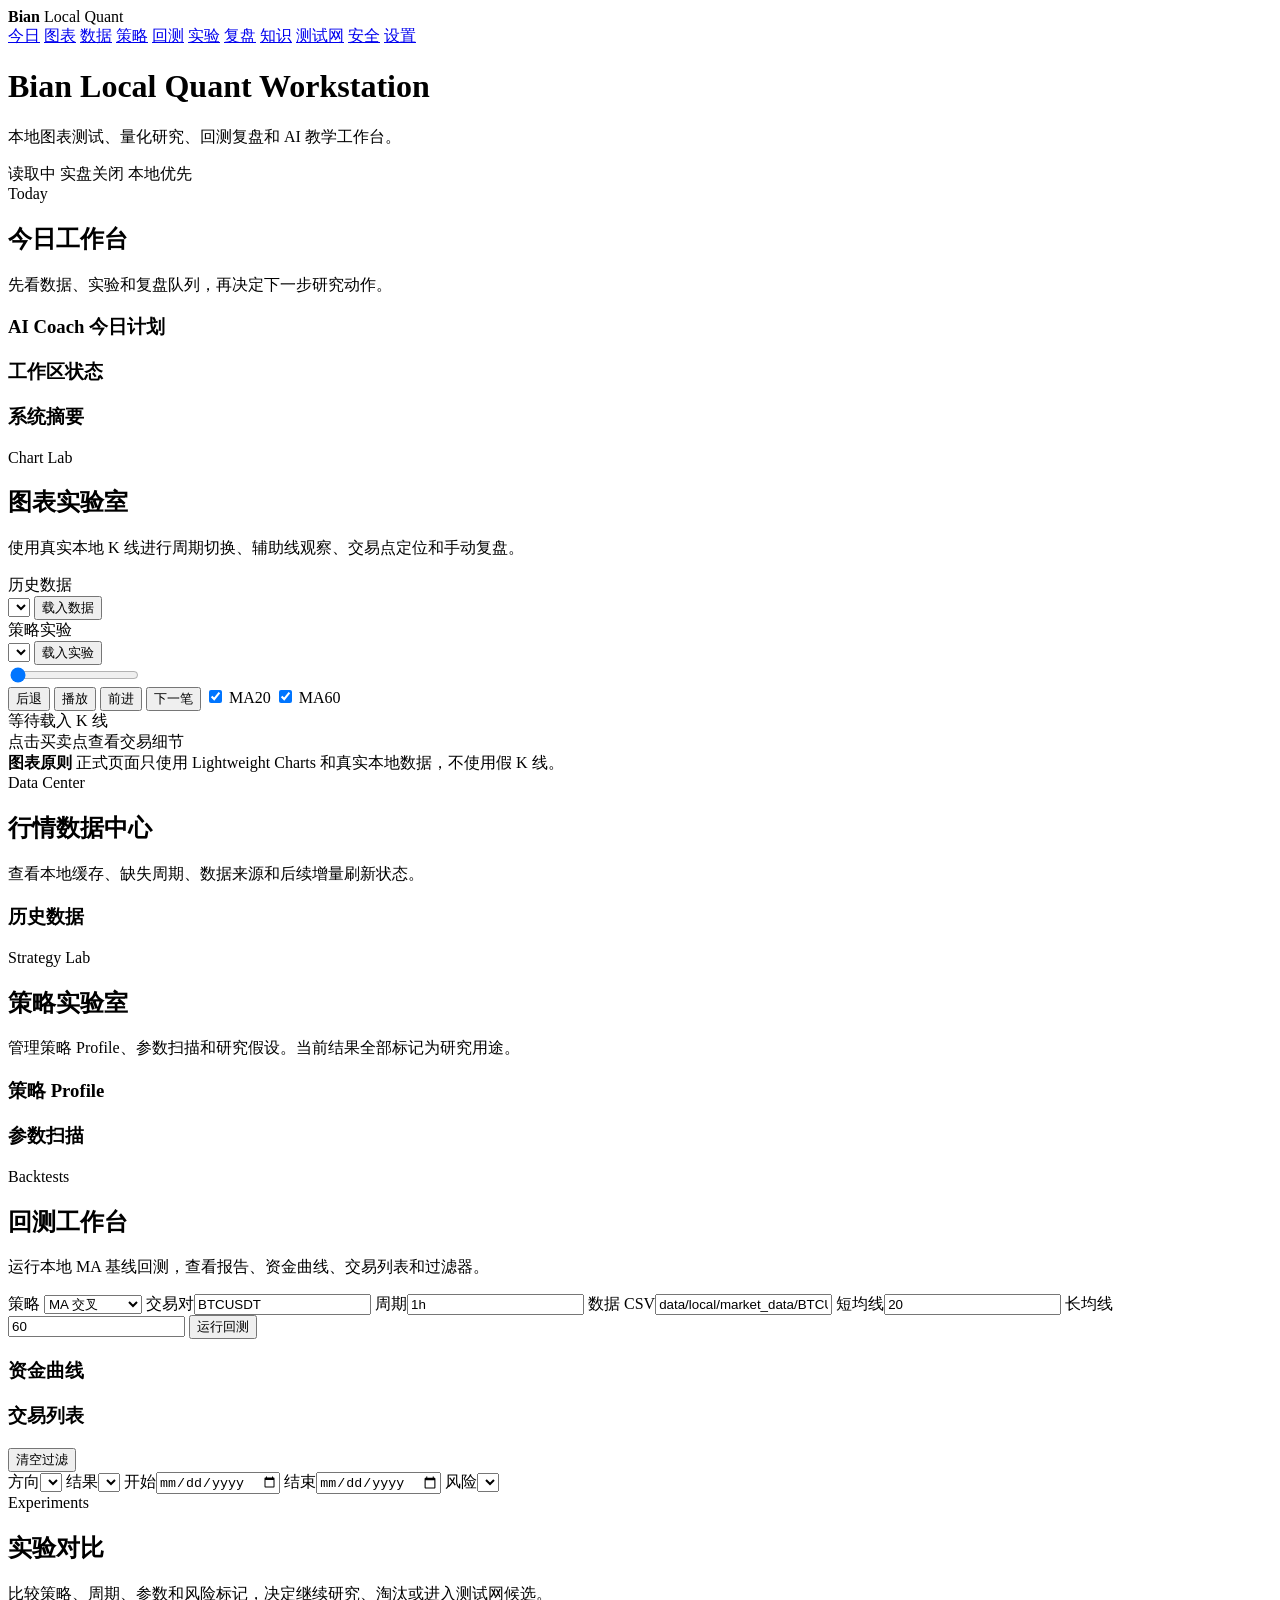
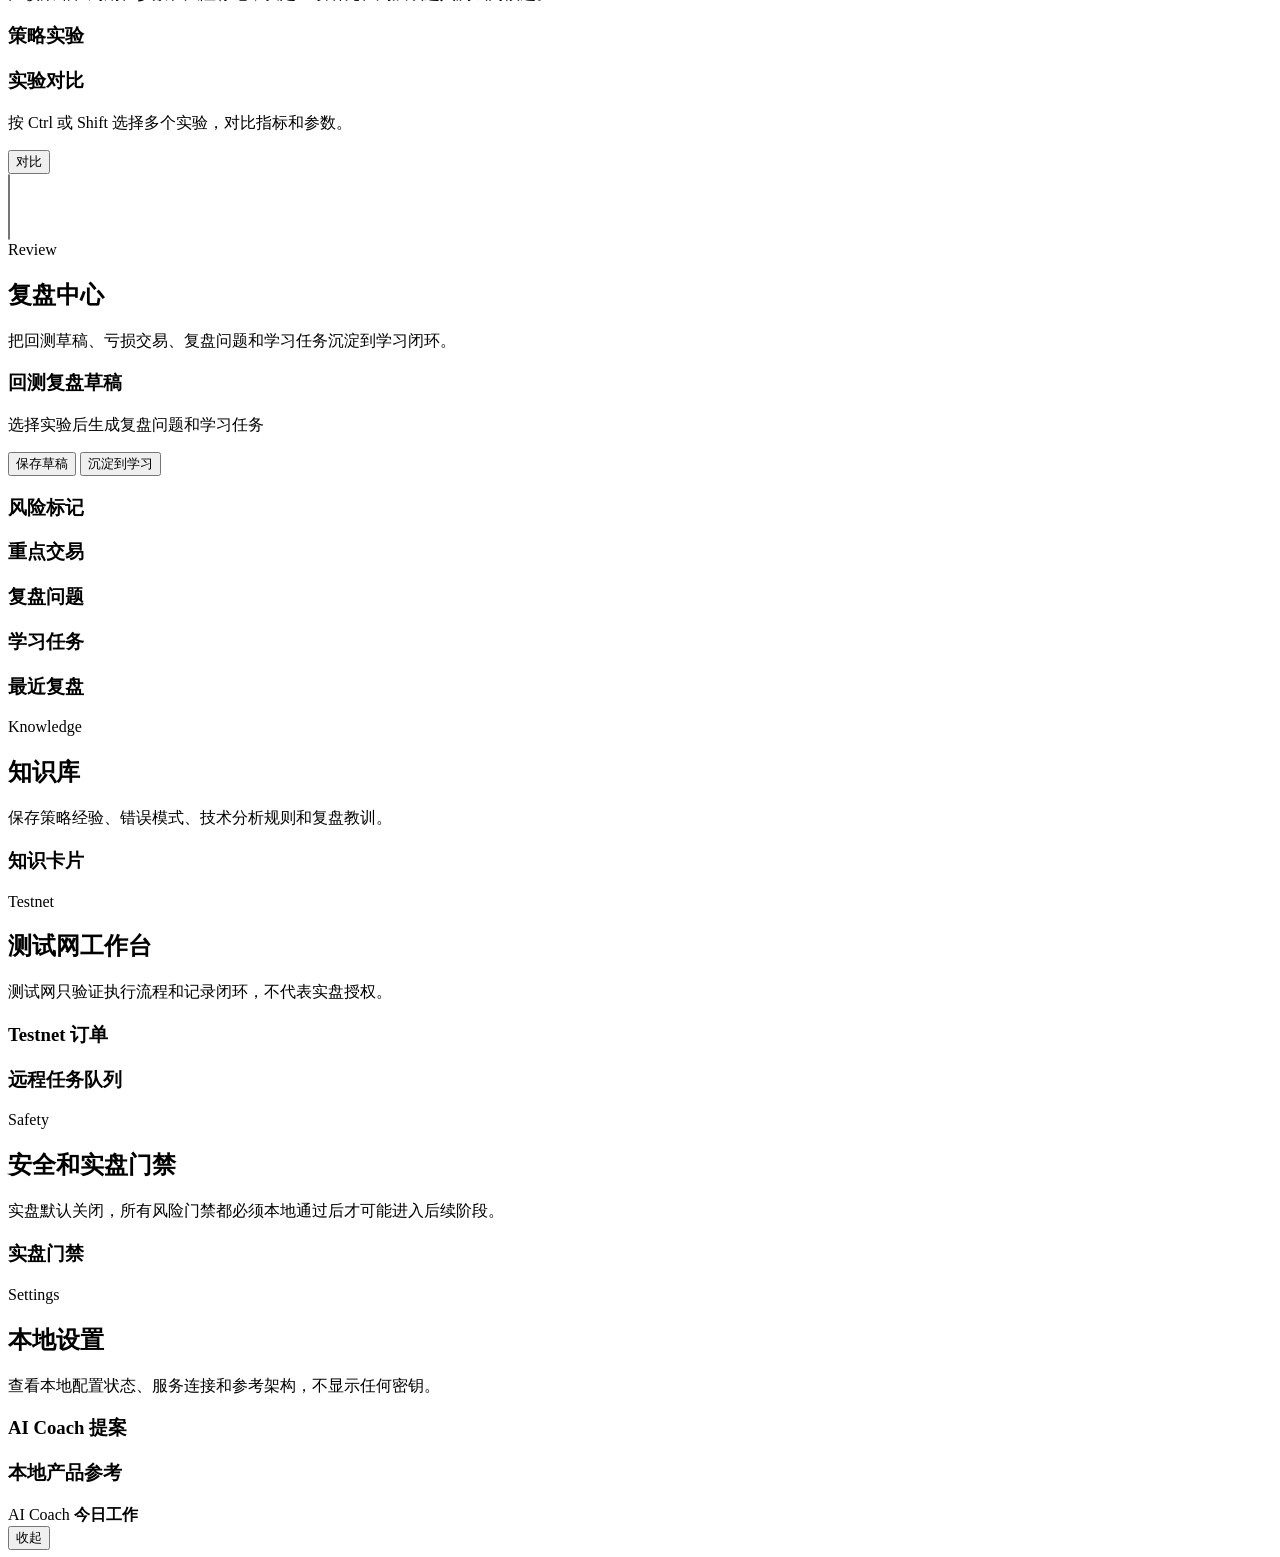
==== commit 608ca925: "feat: add research strategy families" ====
--- a/src/trading_learning/dashboard/static/index.html
+++ b/src/trading_learning/dashboard/static/index.html
@@ -160,6 +160,15 @@
               </div>
             </div>
             <form id="backtestForm" class="backtest-form">
+              <label>
+                <span>策略</span>
+                <select id="backtestStrategy">
+                  <option value="moving_average_crossover">MA 交叉</option>
+                  <option value="breakout">突破</option>
+                  <option value="mean_reversion">均值回归</option>
+                  <option value="volatility_filter">波动过滤 MA</option>
+                </select>
+              </label>
               <label><span>交易对</span><input id="backtestSymbol" value="BTCUSDT" /></label>
               <label><span>周期</span><input id="backtestInterval" value="1h" /></label>
               <label><span>数据 CSV</span><input id="backtestCsv" value="data/local/market_data/BTCUSDT/BTCUSDT-1h.csv" /></label>
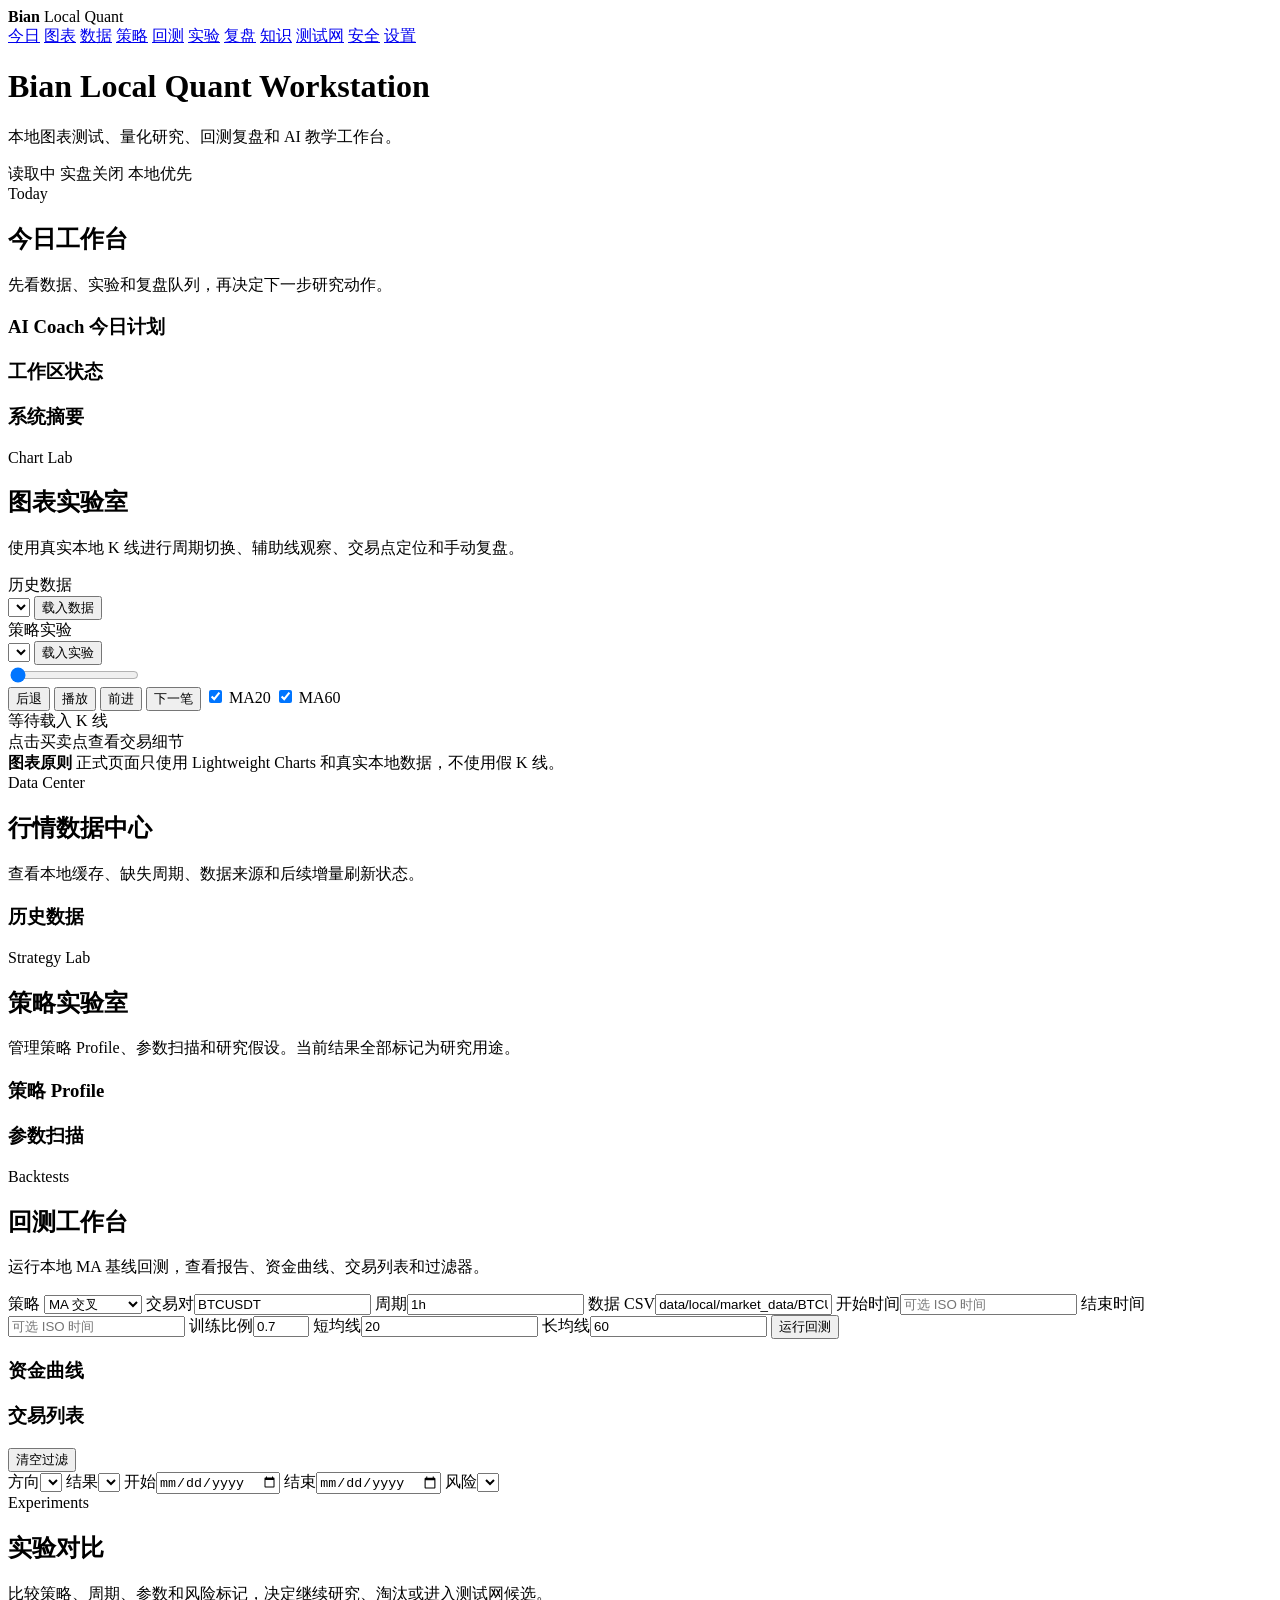
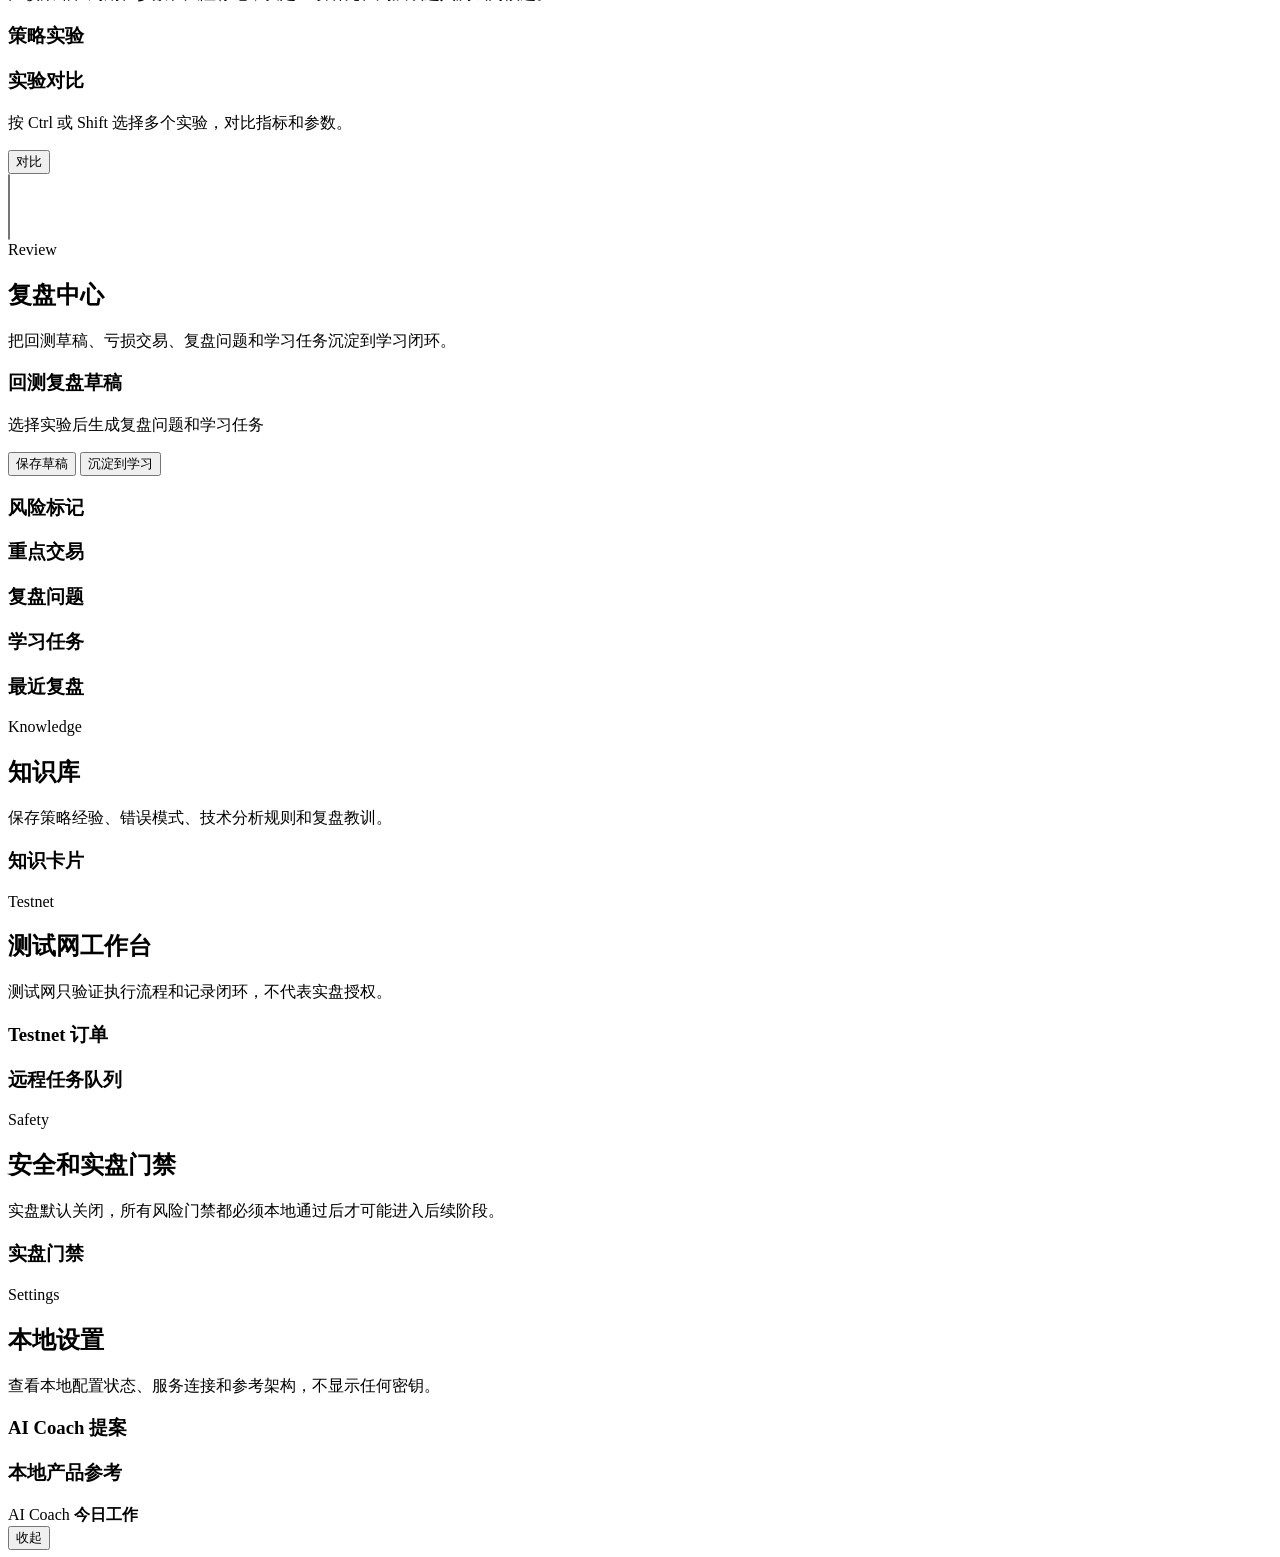
==== commit dee3ebab: "feat: add backtest validation summaries" ====
--- a/src/trading_learning/dashboard/static/index.html
+++ b/src/trading_learning/dashboard/static/index.html
@@ -172,6 +172,9 @@
               <label><span>交易对</span><input id="backtestSymbol" value="BTCUSDT" /></label>
               <label><span>周期</span><input id="backtestInterval" value="1h" /></label>
               <label><span>数据 CSV</span><input id="backtestCsv" value="data/local/market_data/BTCUSDT/BTCUSDT-1h.csv" /></label>
+              <label><span>开始时间</span><input id="backtestStart" placeholder="可选 ISO 时间" /></label>
+              <label><span>结束时间</span><input id="backtestEnd" placeholder="可选 ISO 时间" /></label>
+              <label><span>训练比例</span><input id="backtestTrainRatio" type="number" value="0.7" min="0.1" max="0.9" step="0.1" /></label>
               <label><span>短均线</span><input id="backtestShort" type="number" value="20" min="1" /></label>
               <label><span>长均线</span><input id="backtestLong" type="number" value="60" min="2" /></label>
               <button id="runBacktestAction" type="submit">运行回测</button>
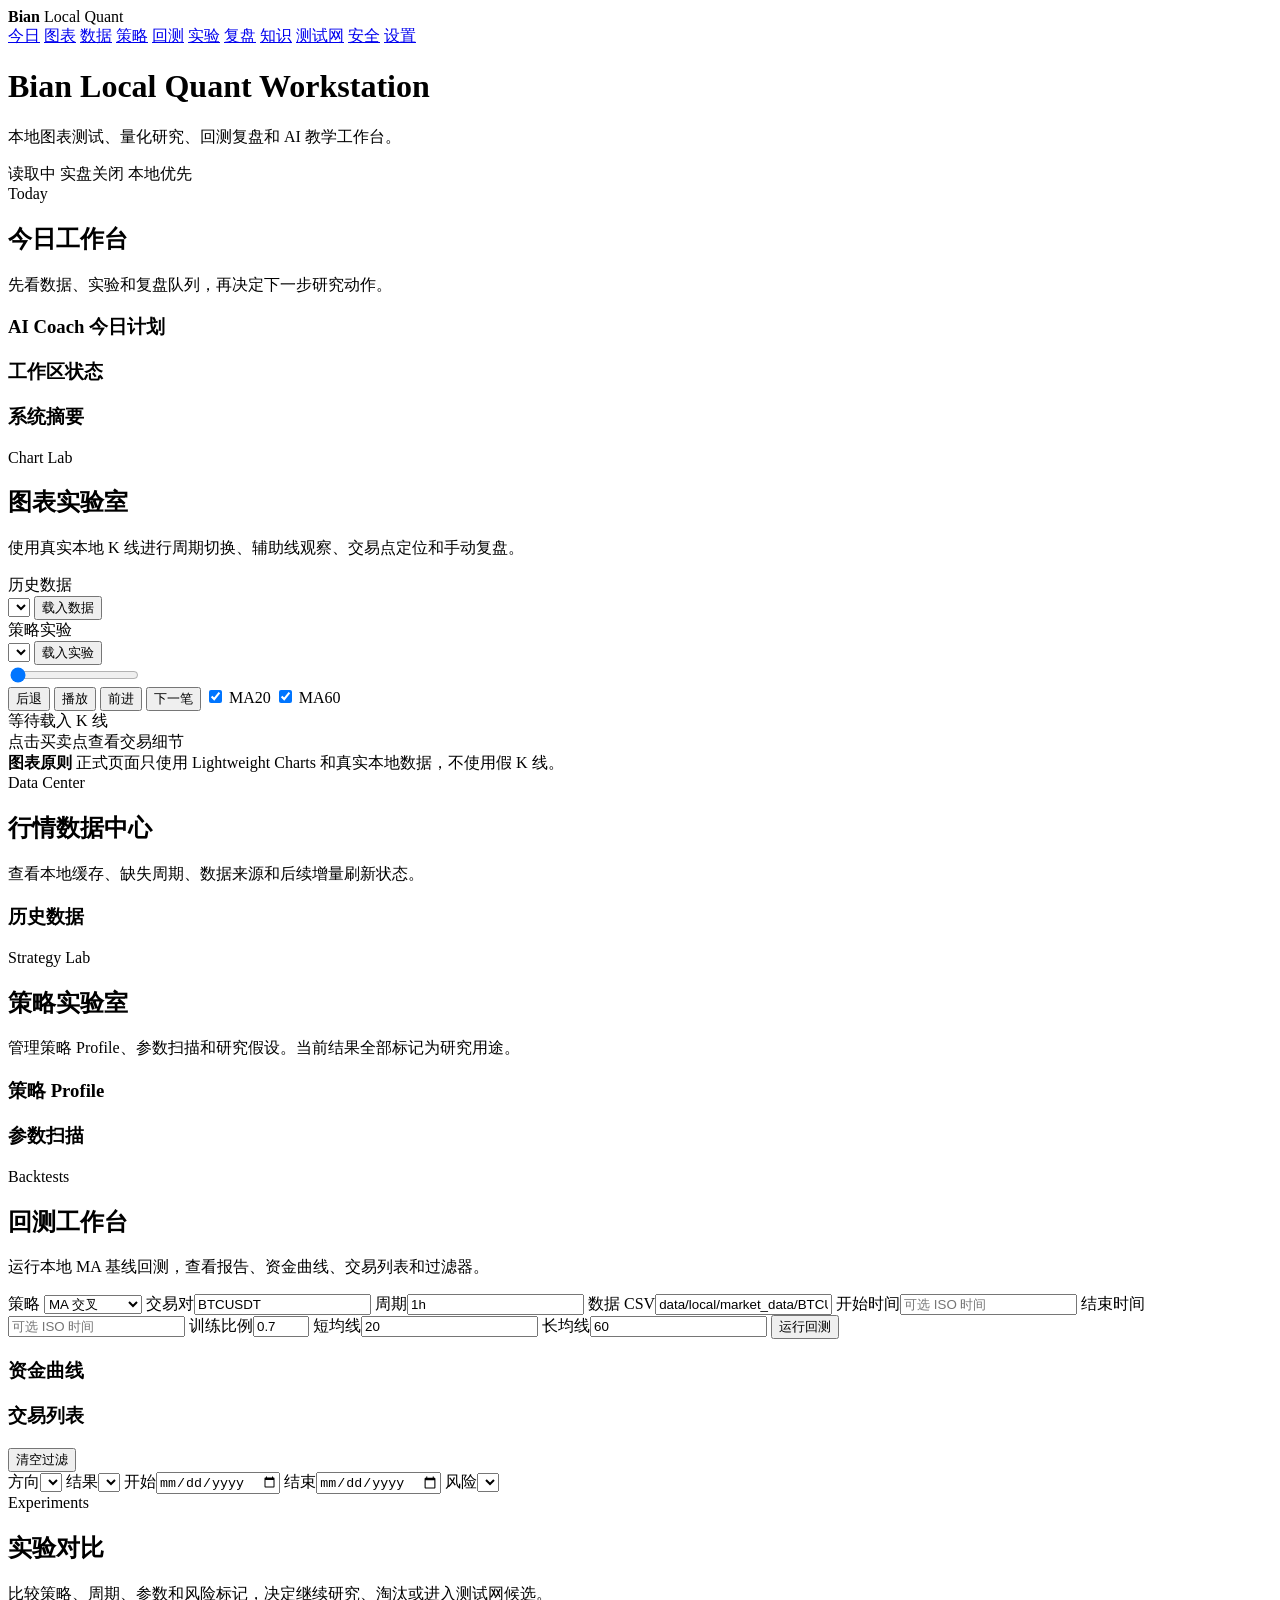
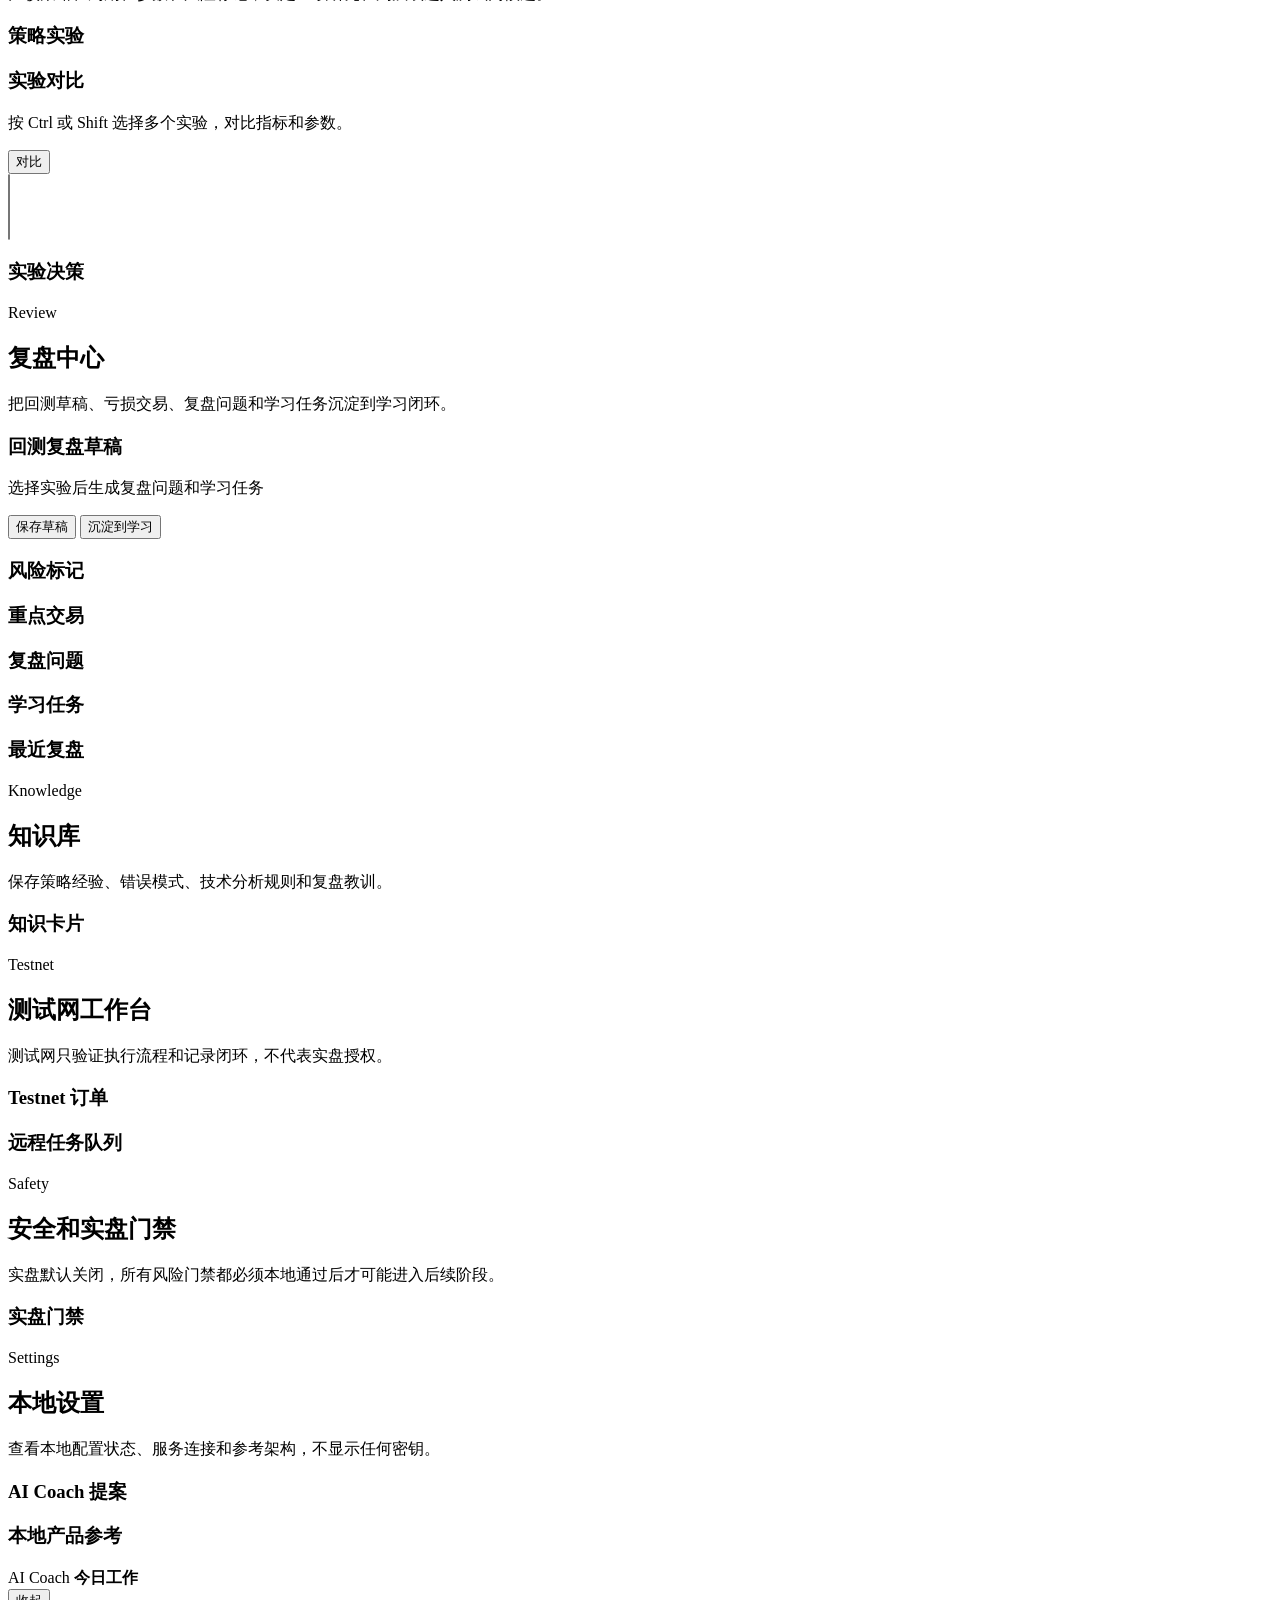
==== commit 85fcff59: "feat: add experiment research decisions" ====
--- a/src/trading_learning/dashboard/static/index.html
+++ b/src/trading_learning/dashboard/static/index.html
@@ -227,6 +227,10 @@
                 <select id="comparisonSelect" multiple size="4"></select>
                 <table id="comparisonTable" class="comparison-table"></table>
               </section>
+              <section class="panel">
+                <h3>实验决策</h3>
+                <div class="list compact-list" id="experimentDecisionList"></div>
+              </section>
             </div>
           </section>
 
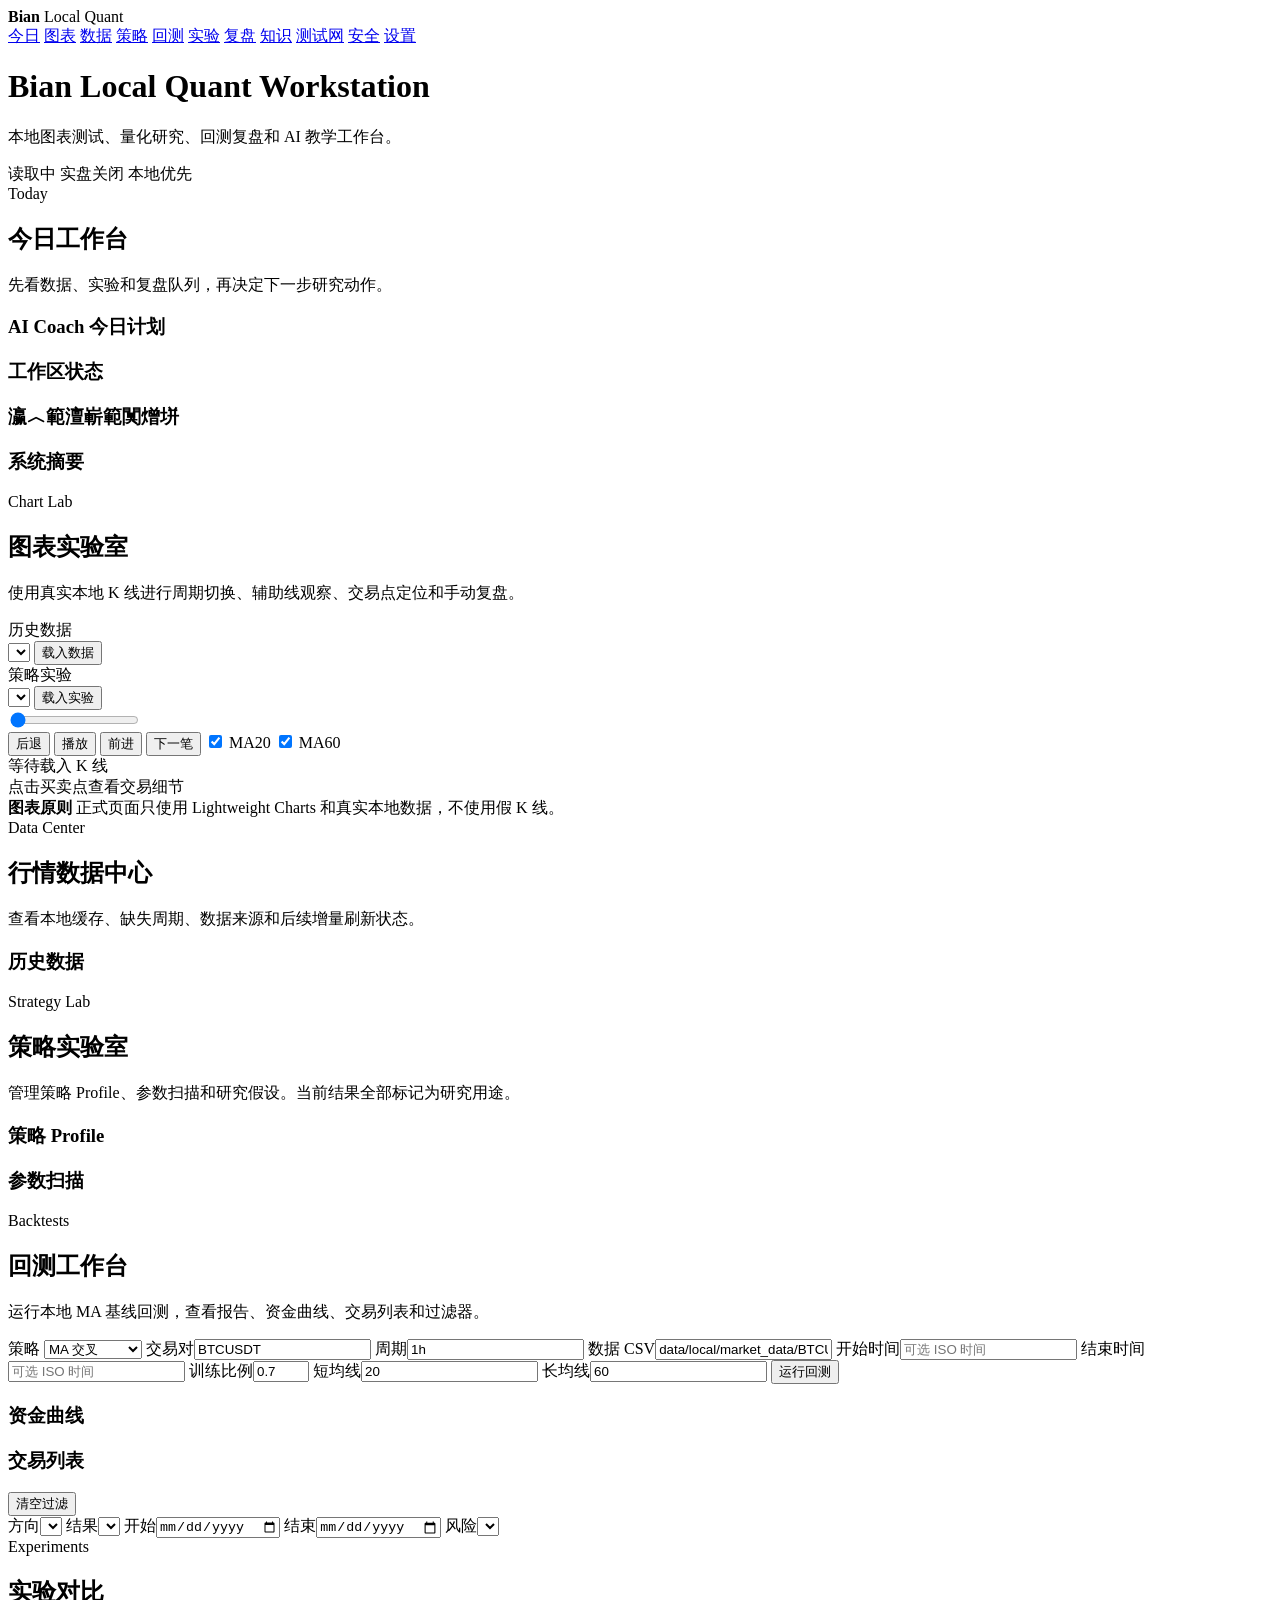
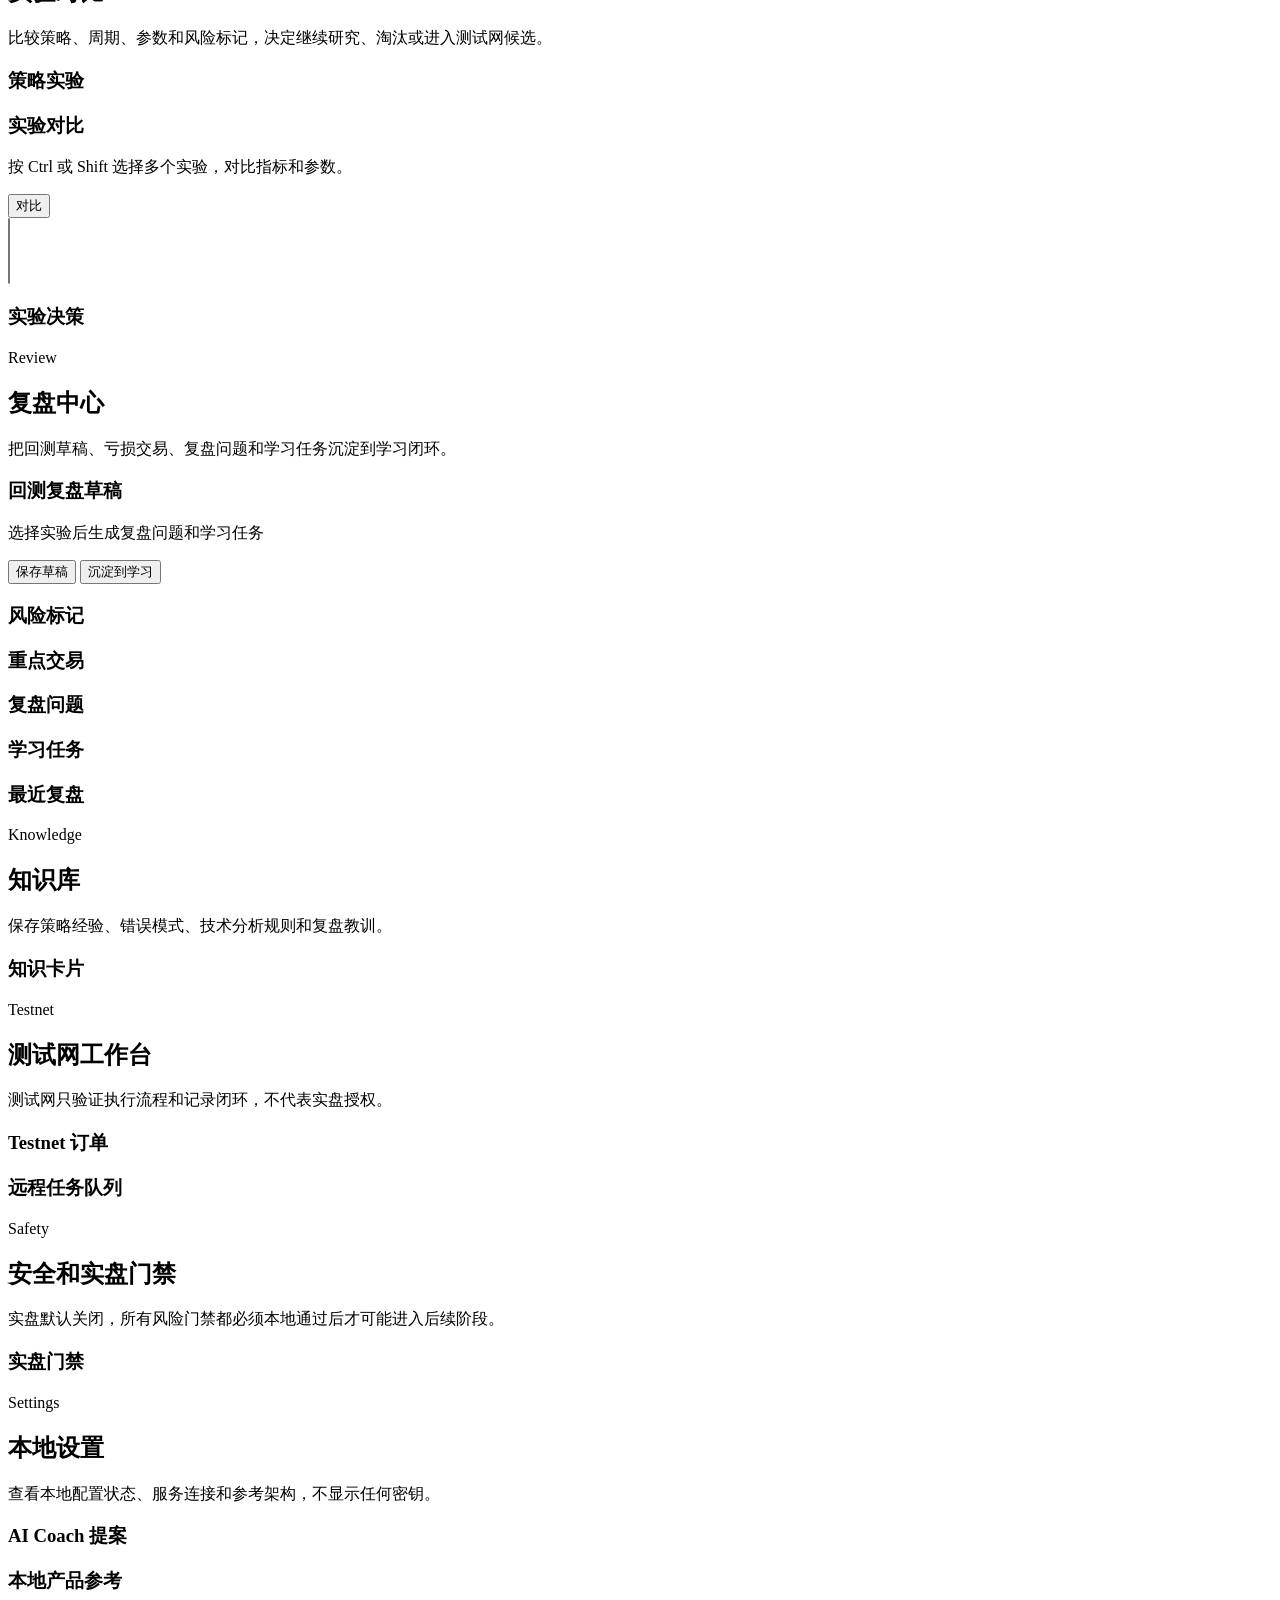
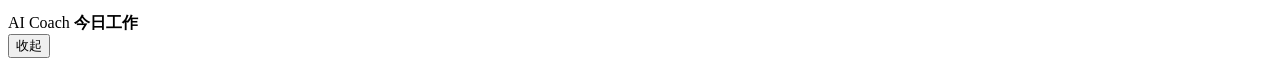
==== commit fdf44090: "feat: deepen learning review queue" ====
--- a/src/trading_learning/dashboard/static/index.html
+++ b/src/trading_learning/dashboard/static/index.html
@@ -60,6 +60,10 @@
                 <div id="workspaceStatus" class="info-box"></div>
               </section>
               <section class="panel">
+                <h3>瀛︿範澶嶄範闃熷垪</h3>
+                <div id="reviewQueueList" class="list compact-list"></div>
+              </section>
+              <section class="panel">
                 <h3>系统摘要</h3>
                 <div class="metrics console-metrics" id="consoleMetrics"></div>
               </section>
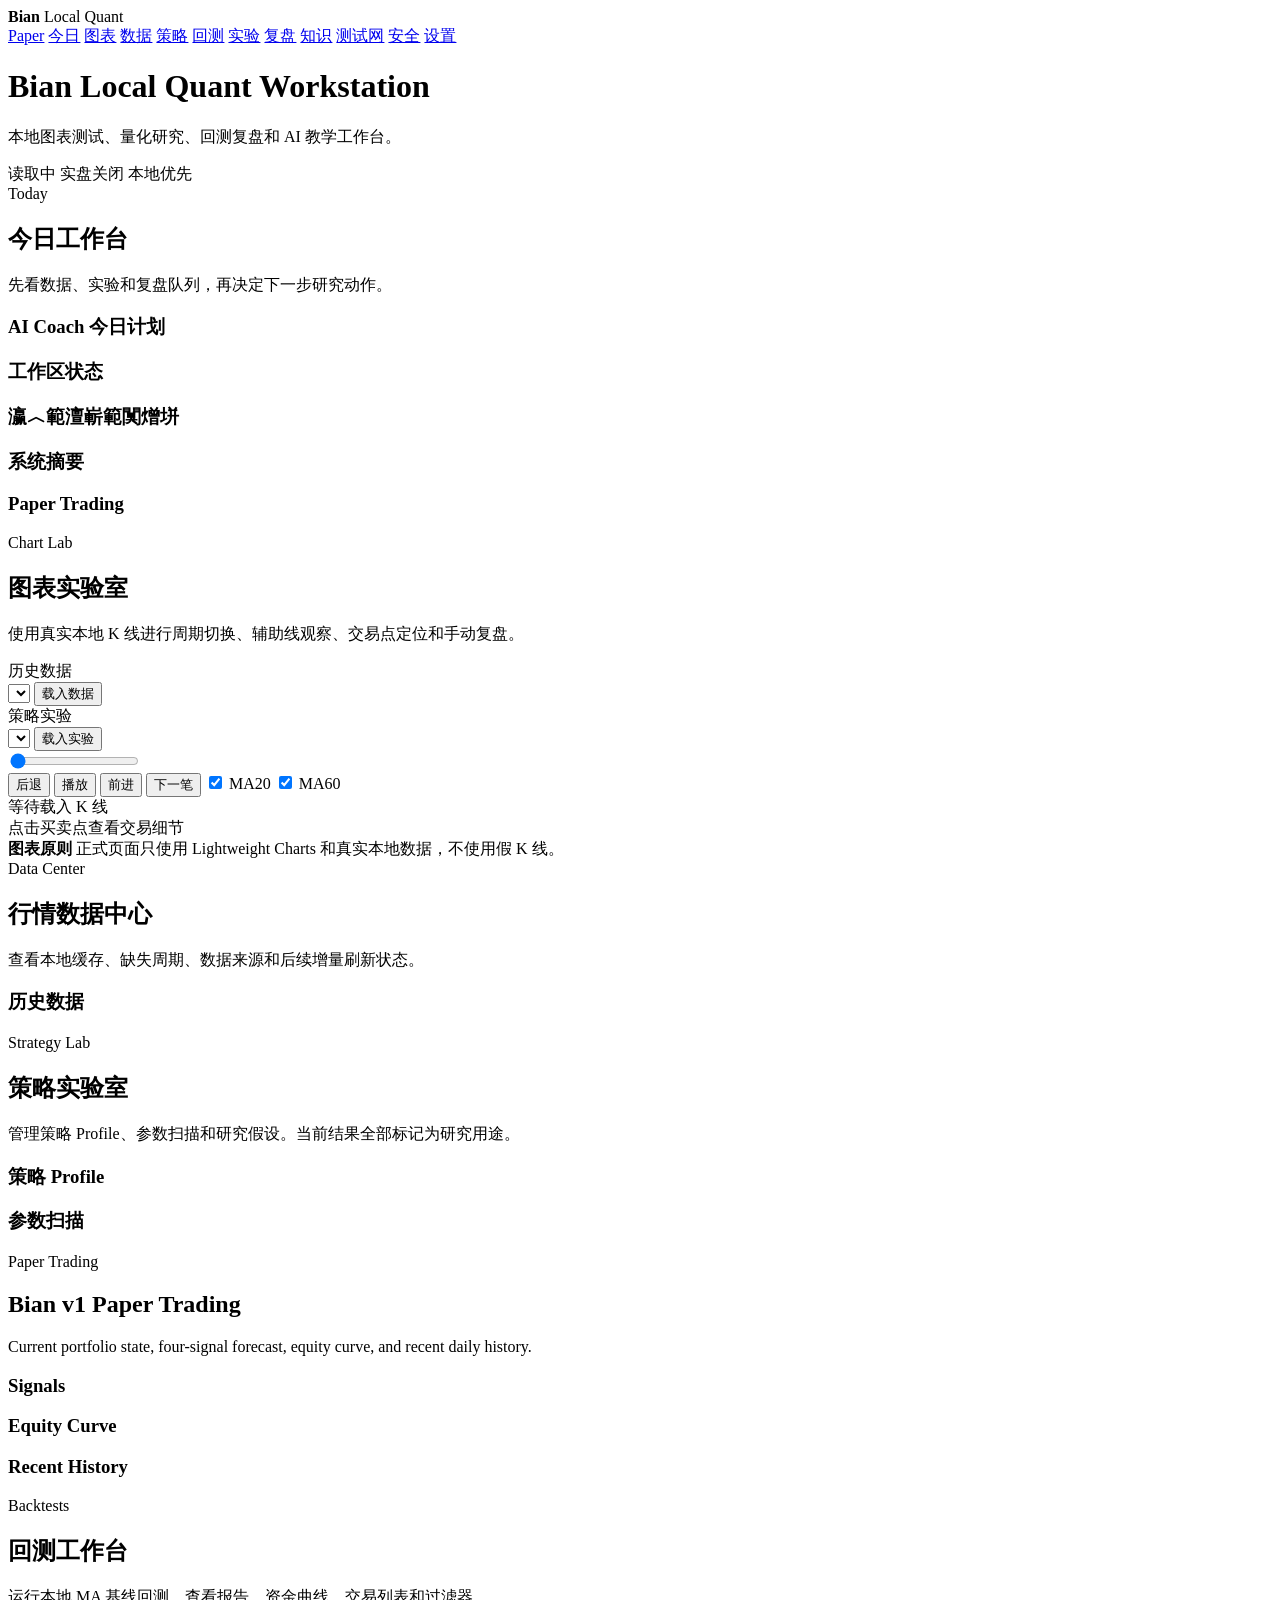
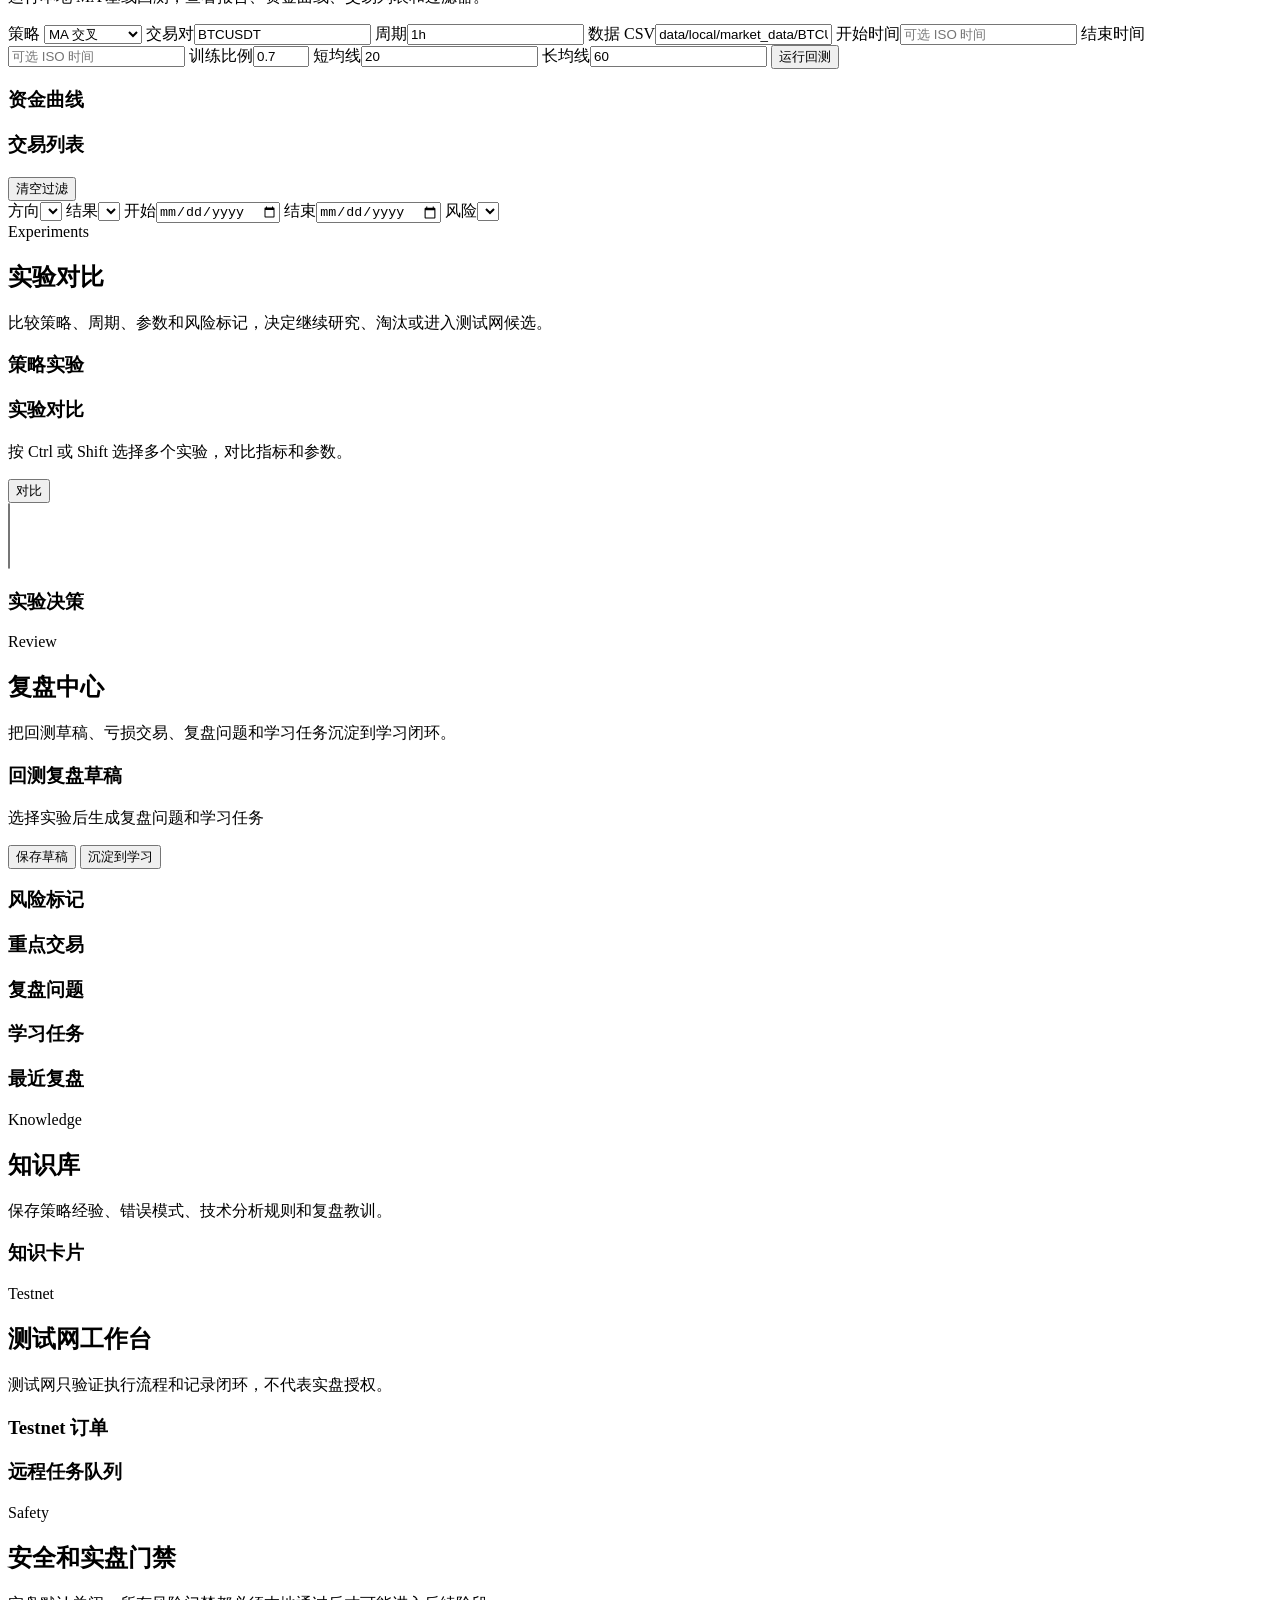
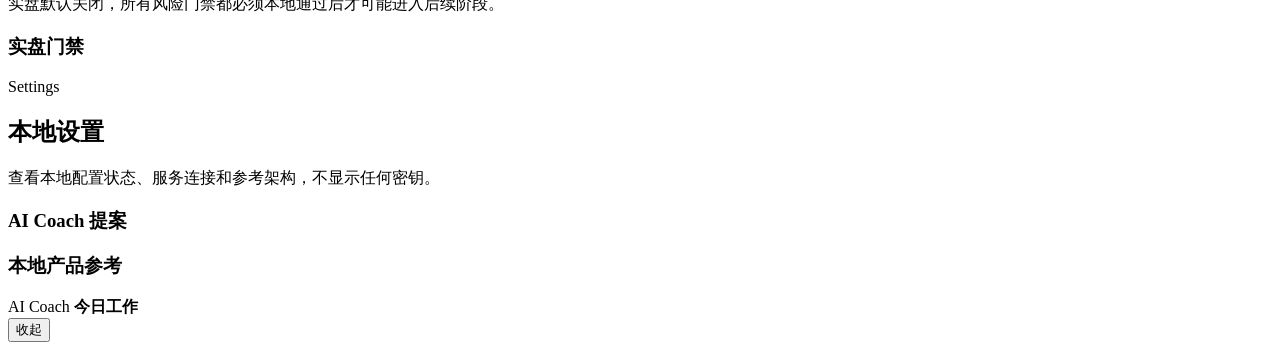
==== commit 1a39ca74: "feat: add dashboard paper trading panel" ====
--- a/src/trading_learning/dashboard/static/index.html
+++ b/src/trading_learning/dashboard/static/index.html
@@ -13,6 +13,7 @@
           <strong>Bian</strong>
           <span>Local Quant</span>
         </div>
+        <a href="#paper" data-route="paper">Paper</a>
         <a href="#today" data-route="today">今日</a>
         <a href="#chart" data-route="chart">图表</a>
         <a href="#data" data-route="data">数据</a>
@@ -67,6 +68,10 @@
                 <h3>系统摘要</h3>
                 <div class="metrics console-metrics" id="consoleMetrics"></div>
               </section>
+              <section class="panel">
+                <h3>Paper Trading</h3>
+                <div id="paperConsoleSummary" class="info-box"></div>
+              </section>
             </div>
           </section>
 
@@ -151,6 +156,31 @@
               <section class="panel">
                 <h3>参数扫描</h3>
                 <div class="list compact-list" id="sweepList"></div>
+              </section>
+            </div>
+          </section>
+
+          <section class="workspace-page paper-page" id="pagePaper" data-page="paper">
+            <div class="page-heading">
+              <div>
+                <span class="eyebrow">Paper Trading</span>
+                <h2>Bian v1 Paper Trading</h2>
+                <p>Current portfolio state, four-signal forecast, equity curve, and recent daily history.</p>
+              </div>
+            </div>
+            <div class="metrics" id="paperStatusMetrics"></div>
+            <div class="paper-layout">
+              <section class="panel">
+                <h3>Signals</h3>
+                <div id="paperSignals" class="signal-board"></div>
+              </section>
+              <section class="panel paper-chart-panel">
+                <h3>Equity Curve</h3>
+                <div id="paperEquityChart" class="paper-equity-panel"></div>
+              </section>
+              <section class="panel paper-history-panel">
+                <h3>Recent History</h3>
+                <table id="paperHistoryTable" class="paper-history-table"></table>
               </section>
             </div>
           </section>
